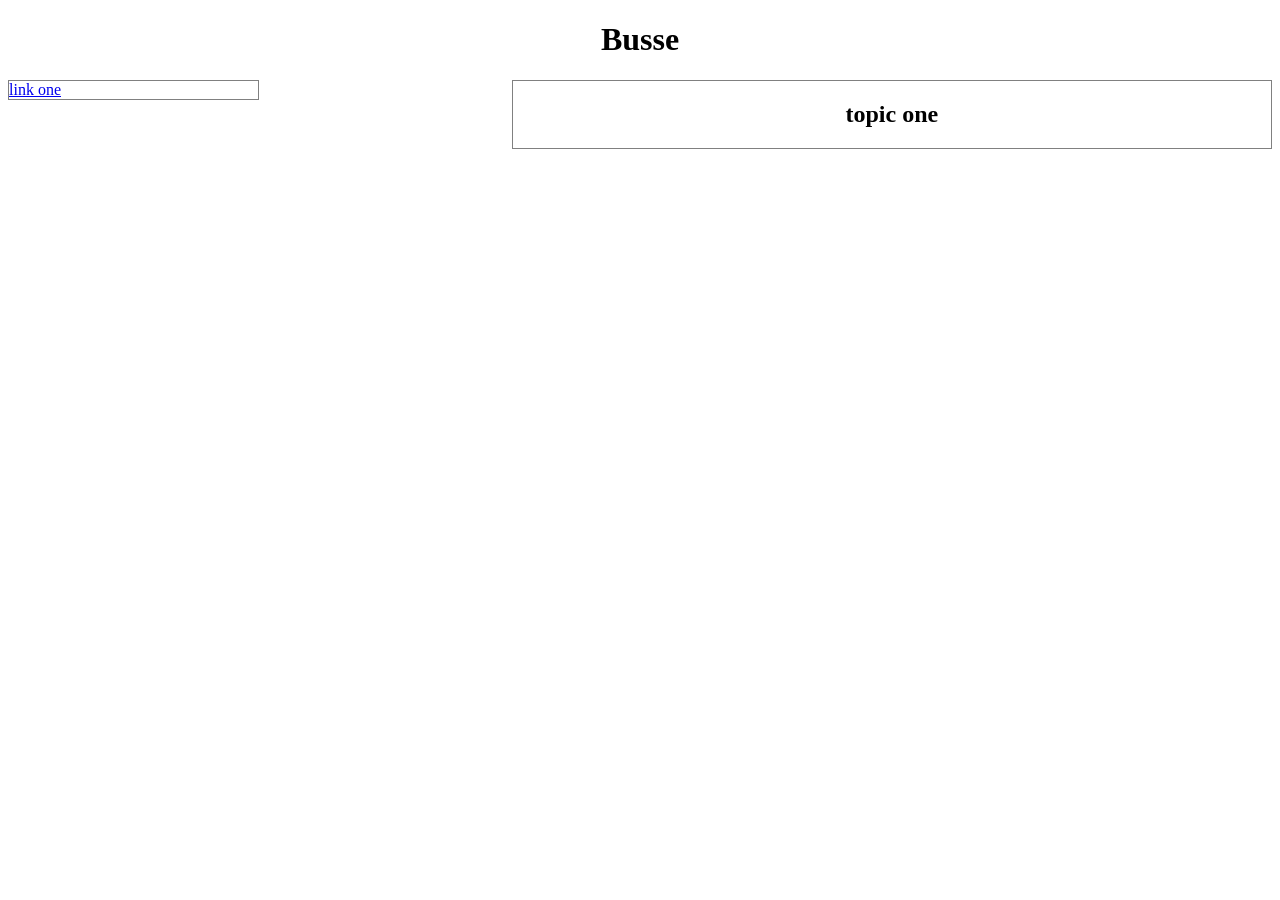
==== index.html @ 0d07c47c "node.js add (not functional yet" ====
<!DOCTYPE html>
<html >
<head>
    <script type="text/javascript" src=".\Packages\jquery-3.7.1.min.js"></script>
    <script type="text/javascript" src=".\Packages\js.cookie.min.js"></script>
    <script type="text/javascript"src=".\Packages\jquery.includeHTML.min.js"></script>
    <script type="text/javascript" src=".\generalcode.js"></script>

    <link rel="stylesheet" href=".\cssstyle.css"></link>
    <meta charset="UTF-8">
    <meta name="viewport" content="width=device-width, initial-scale=1.0">
    <title>Wikisite_for_busses</title>
</head>
<body class="wikistylesite">
    <div class="wikistyleheading">
    <h1>Busse</h1>
    </div>
    <div class="Wikigeneral" id="wikistylelinkbar">
        <a href="#topicone">
            link one
        </a>

    </div>
    <div id="Stylechangeloadpos"></div>

    <div class="Wikigeneral" id="wikistylemain">
        <h2 id="topicone">
            topic one
        </h2>

    </div>
    
</body>
</html>
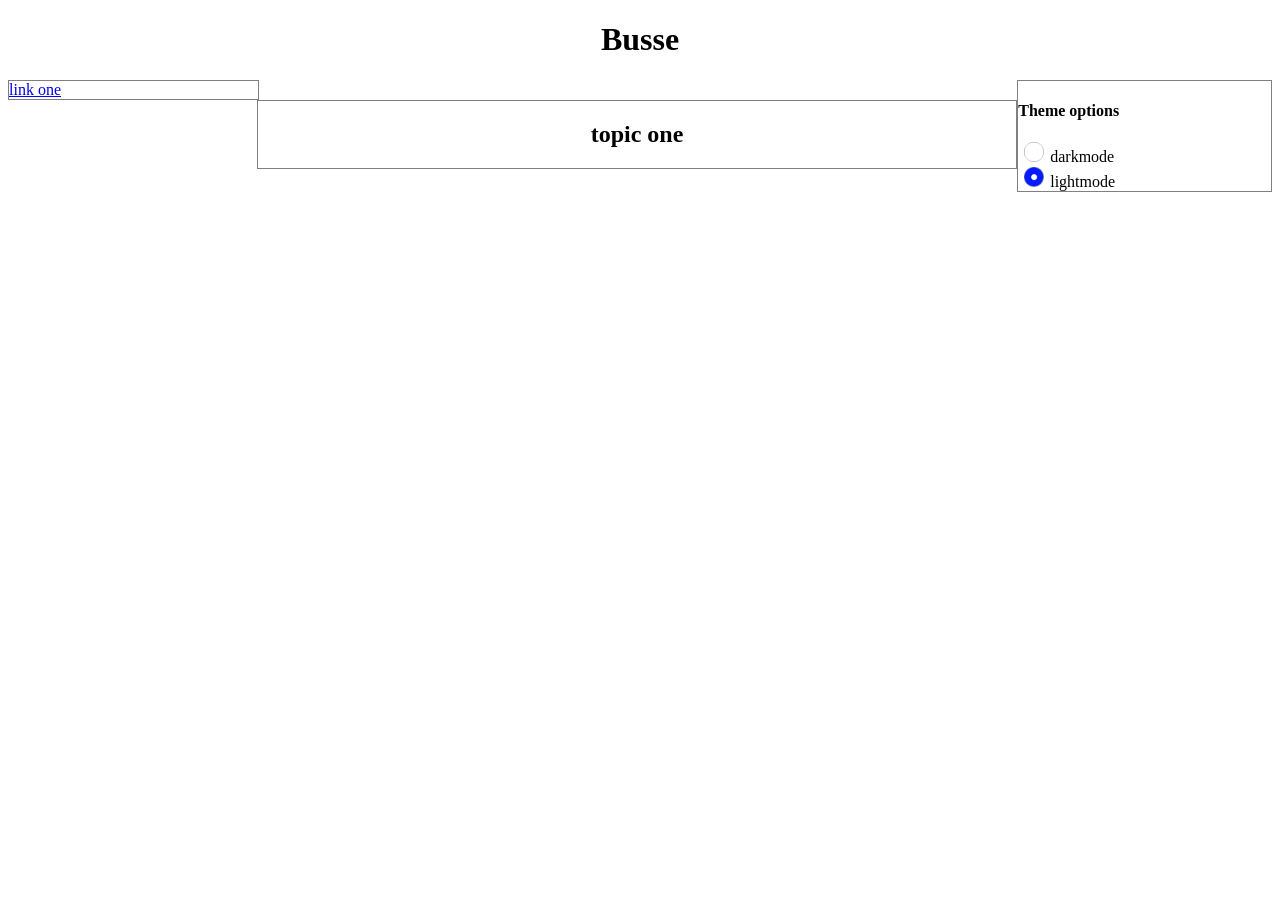
==== commit 32a32435: "nodeupdate" ====
--- a/index.html
+++ b/index.html
@@ -21,7 +21,15 @@
         </a>
 
     </div>
-    <div id="Stylechangeloadpos"></div>
+        <div class=" Wikigeneral" id="wikistyleoptionsbar">
+        <h4>Theme options</h4>
+        <button class="stylechange inline"  data-attrvalue="styledark" data-object=".wikistylesite" data-attr="id" ><img class="selectorimg " id="styledarkbutton" style="height: 20px; width: 20px;" src=" .\recources\selctor_field.png"></button><p class="inline">darkmode</p>
+        <br>
+        <button class="stylechange inline"  data-attrvalue="stylelight" data-object=".wikistylesite" data-attr="id"><img  class="selectorimg" id="stylelightbutton" style="height: 20px; width: 20px;" src=".\recources\selector_field-select.png"></button><p class="inline">lightmode</p>
+        
+        
+   
+    </div>
 
     <div class="Wikigeneral" id="wikistylemain">
         <h2 id="topicone">
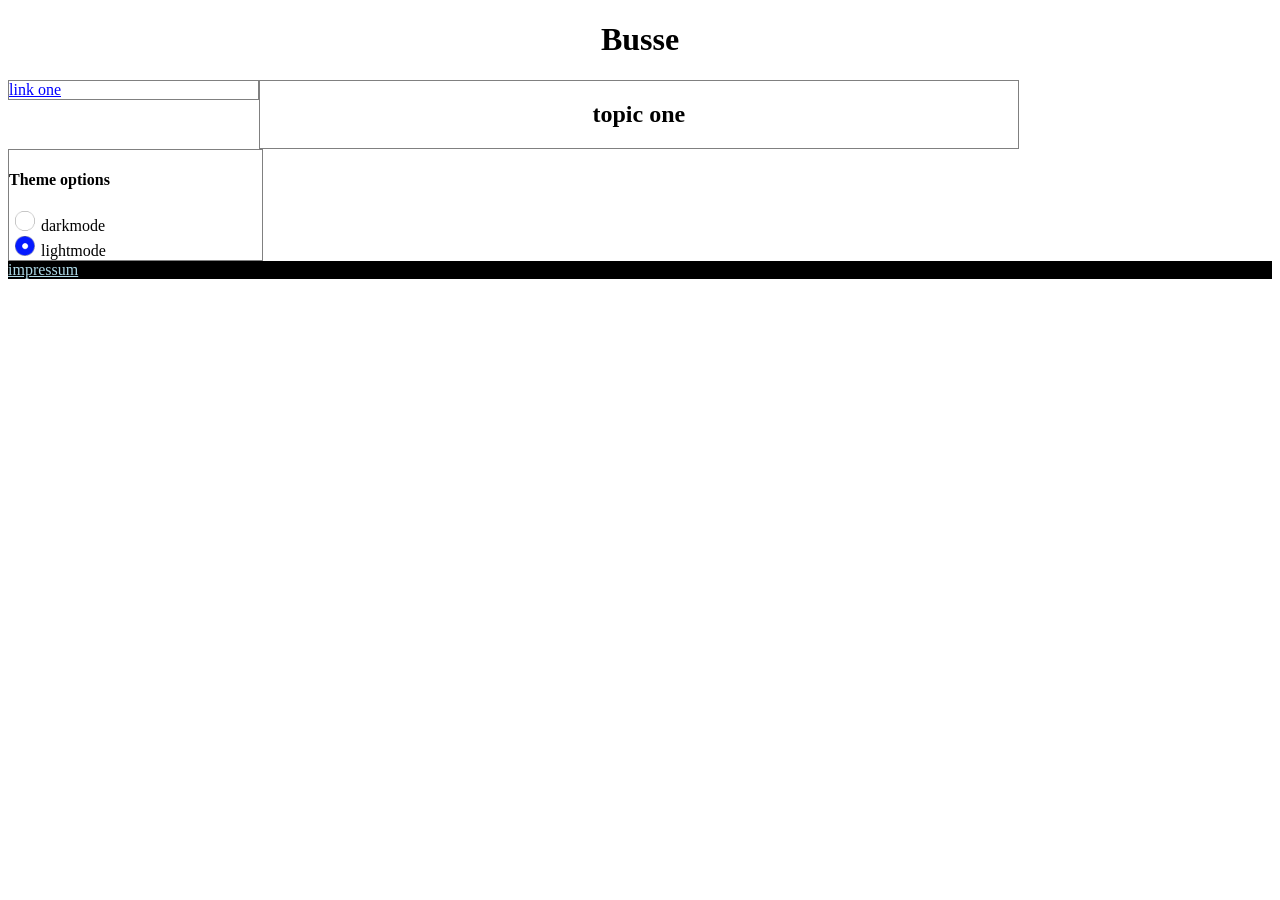
==== commit 863486ac: "impressum.html" ====
--- a/index.html
+++ b/index.html
@@ -3,8 +3,7 @@
 <head>
     <script type="text/javascript" src=".\Packages\jquery-3.7.1.min.js"></script>
     <script type="text/javascript" src=".\Packages\js.cookie.min.js"></script>
-    <script type="text/javascript"src=".\Packages\jquery.includeHTML.min.js"></script>
-    <script type="text/javascript" src=".\generalcode.js"></script>
+    <script type="text/javascript" src=".\generalcode.js"></script> 
 
     <link rel="stylesheet" href=".\cssstyle.css"></link>
     <meta charset="UTF-8">
@@ -19,24 +18,21 @@
         <a href="#topicone">
             link one
         </a>
-
-    </div>
-        <div class=" Wikigeneral" id="wikistyleoptionsbar">
-        <h4>Theme options</h4>
-        <button class="stylechange inline"  data-attrvalue="styledark" data-object=".wikistylesite" data-attr="id" ><img class="selectorimg " id="styledarkbutton" style="height: 20px; width: 20px;" src=" .\recources\selctor_field.png"></button><p class="inline">darkmode</p>
-        <br>
-        <button class="stylechange inline"  data-attrvalue="stylelight" data-object=".wikistylesite" data-attr="id"><img  class="selectorimg" id="stylelightbutton" style="height: 20px; width: 20px;" src=".\recources\selector_field-select.png"></button><p class="inline">lightmode</p>
-        
-        
-   
     </div>
 
     <div class="Wikigeneral" id="wikistylemain">
         <h2 id="topicone">
             topic one
         </h2>
+    </div>
 
+    
+    <div class=" Wikigeneral" id="wikistyleoptionsbar">
+        <h4>Theme options</h4>
+        <button class="stylechange inline"  data-attrvalue="styledark" data-object=".wikistylesite" data-attr="id" data-inverse="stylelight"><img class="selectorimg " id="styledarkbutton" style="height: 20px; width: 20px;" src=" .\recources\selctor_field.png"></button><p class="inline">darkmode</p>
+        <br>
+        <button class="stylechange inline"  data-attrvalue="stylelight" data-object=".wikistylesite" data-attr="id", data-inverse="styledark"><img  class="selectorimg" id="stylelightbutton" style="height: 20px; width: 20px;" src=".\recources\selector_field-select.png"></button><p class="inline">lightmode</p>
     </div>
-    
+<footer > <a href="./impressum.html">impressum</a></footer>    
 </body>
 </html>
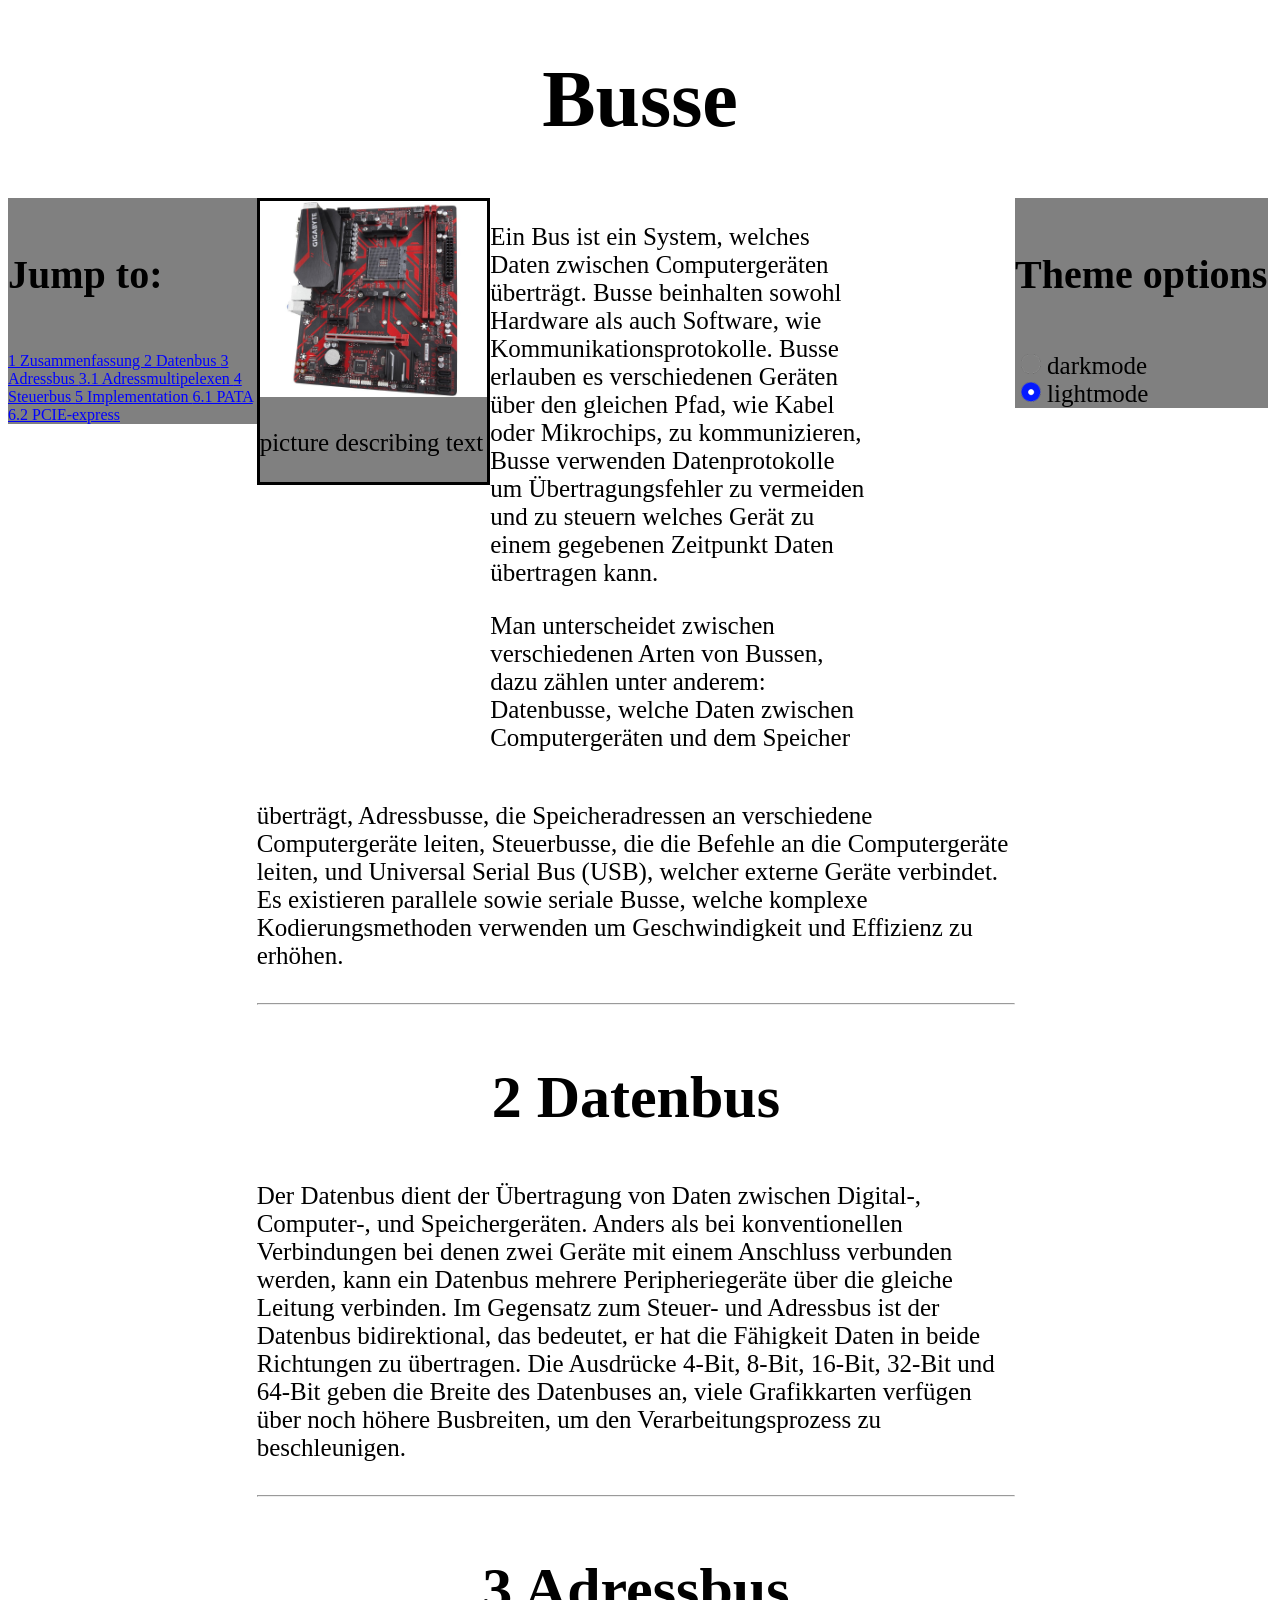
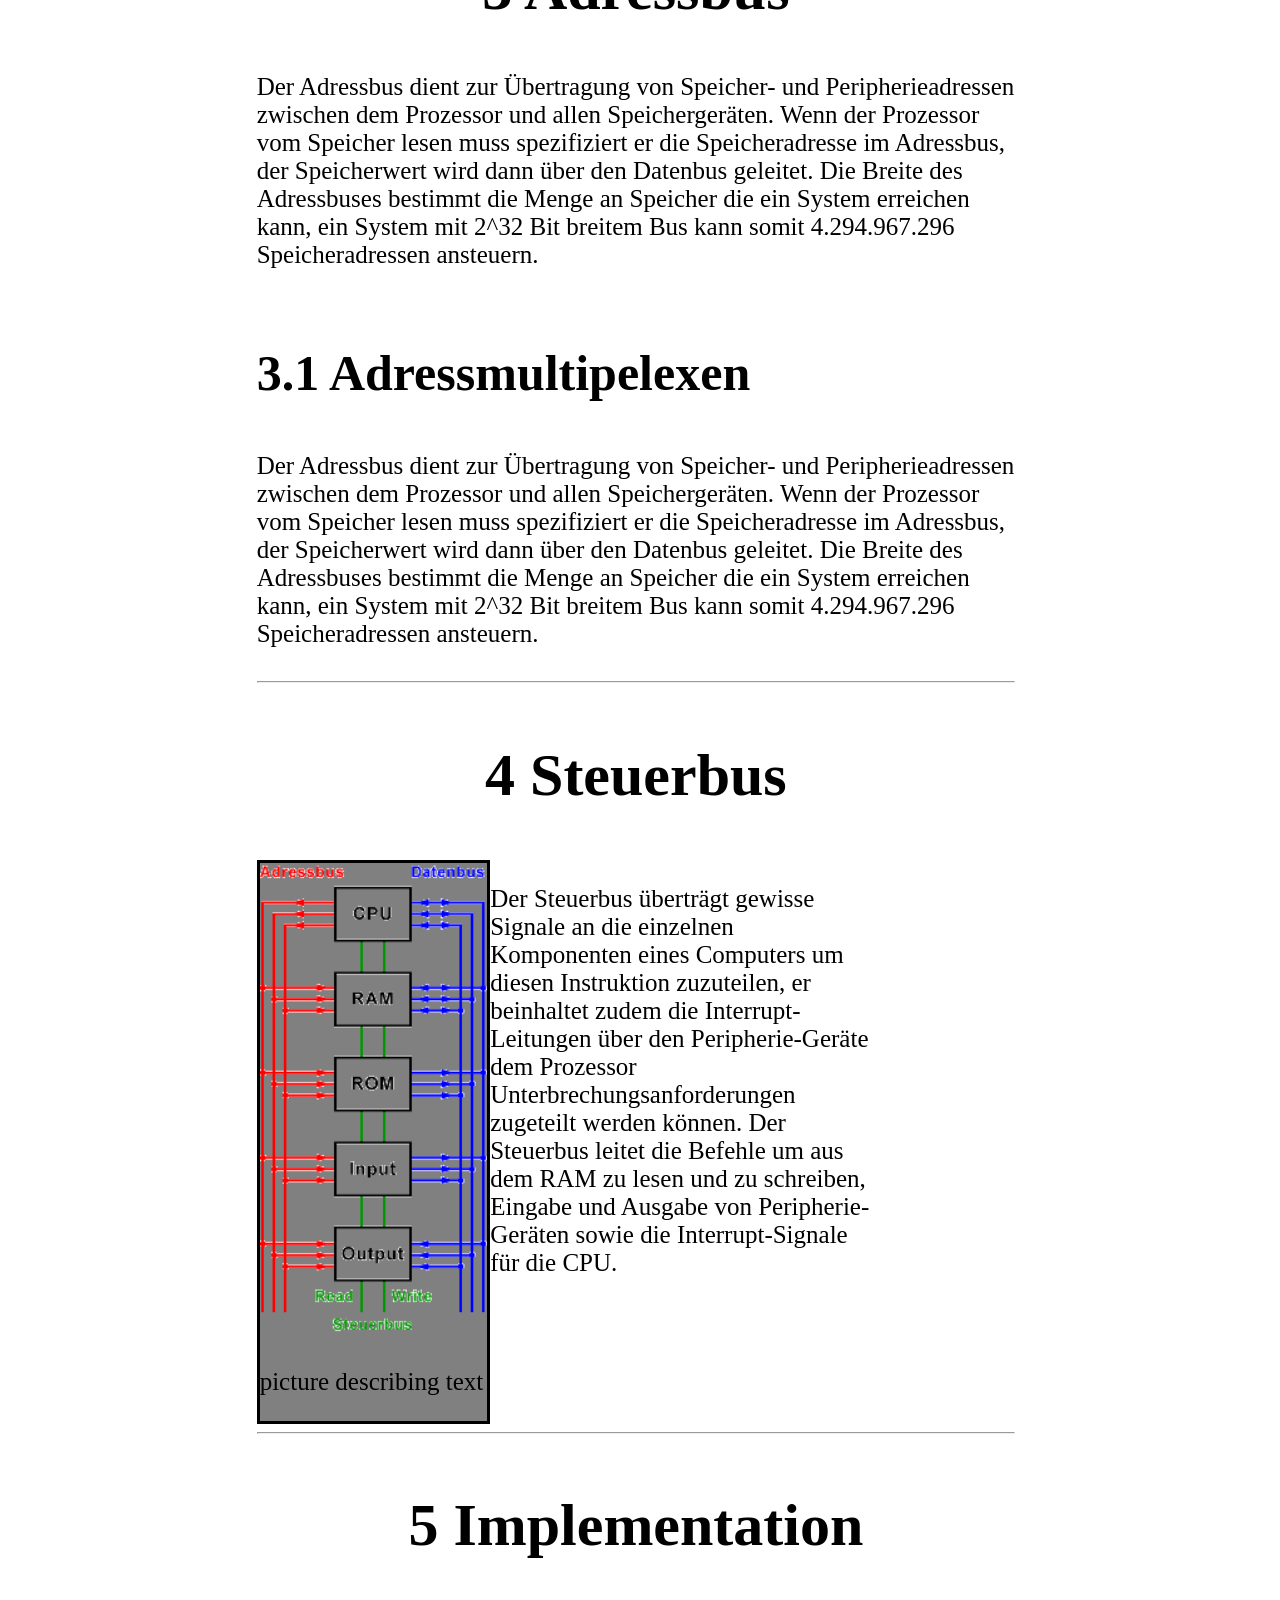
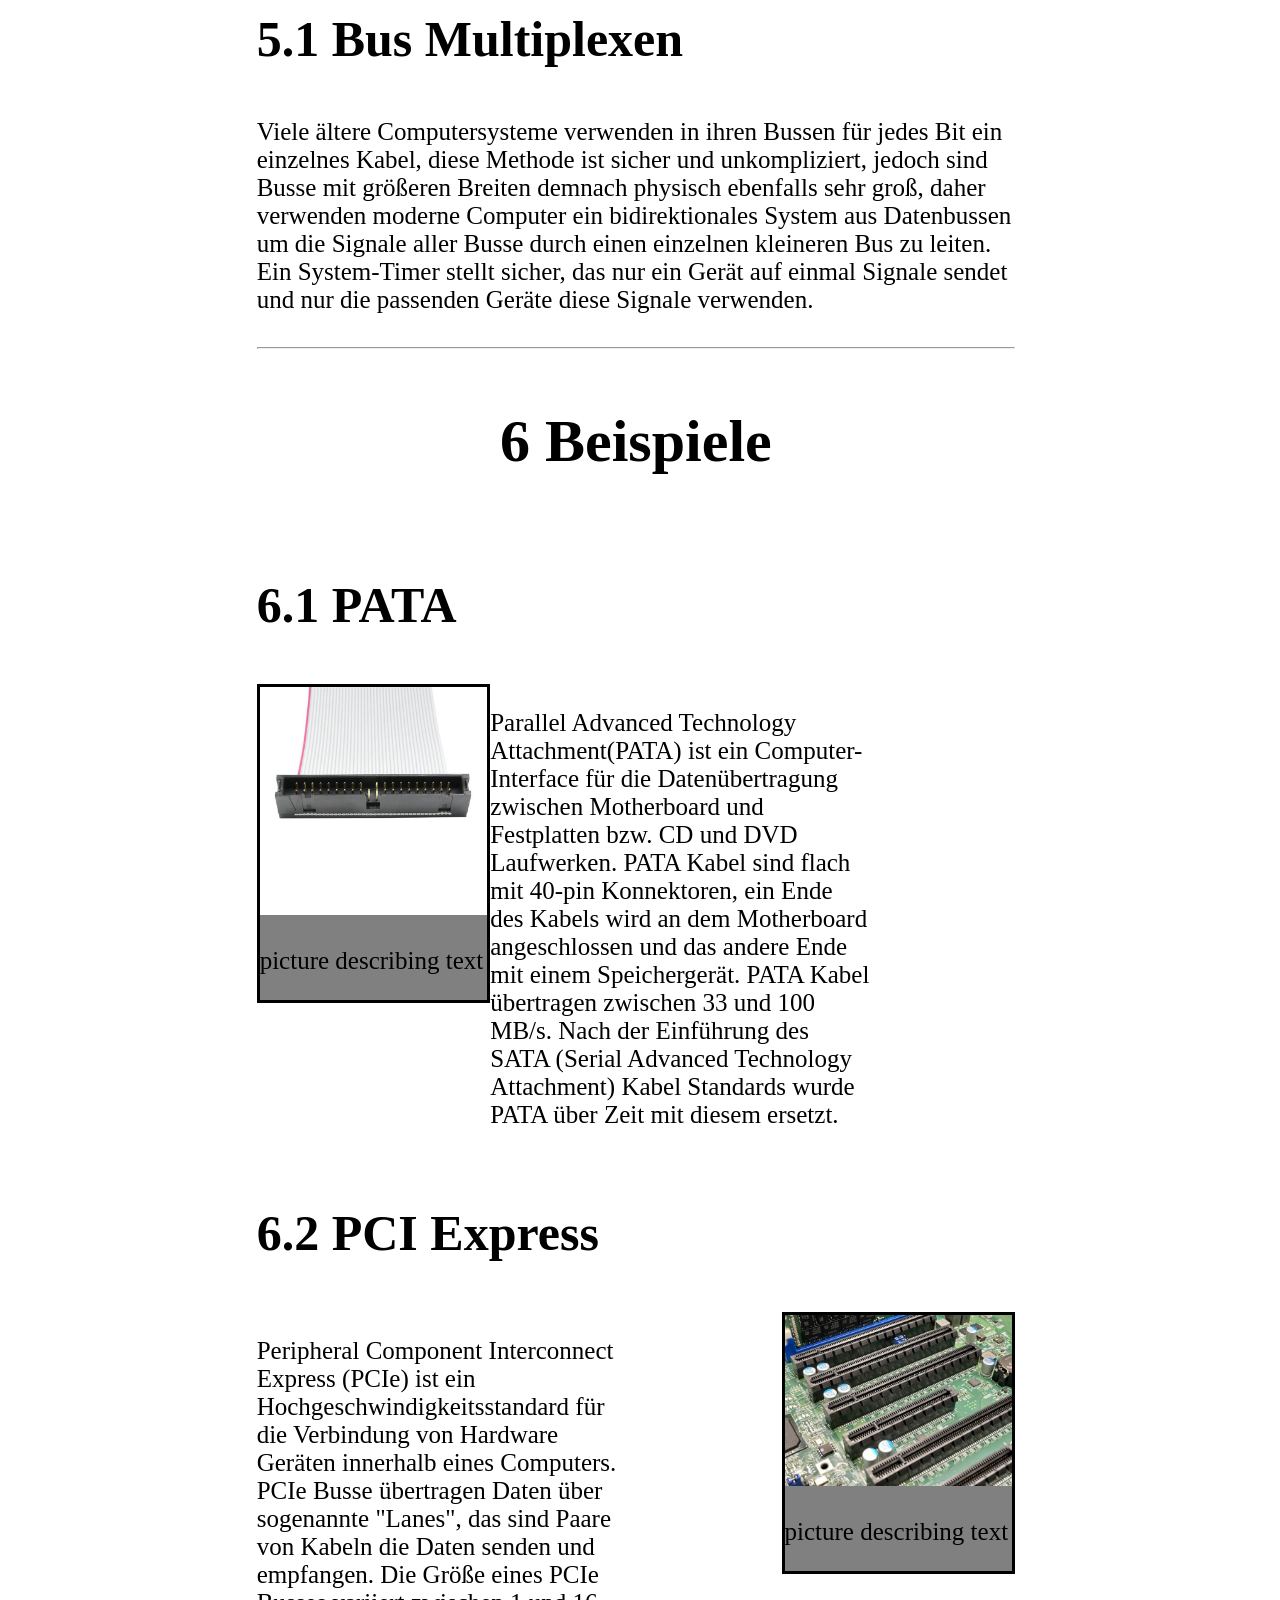
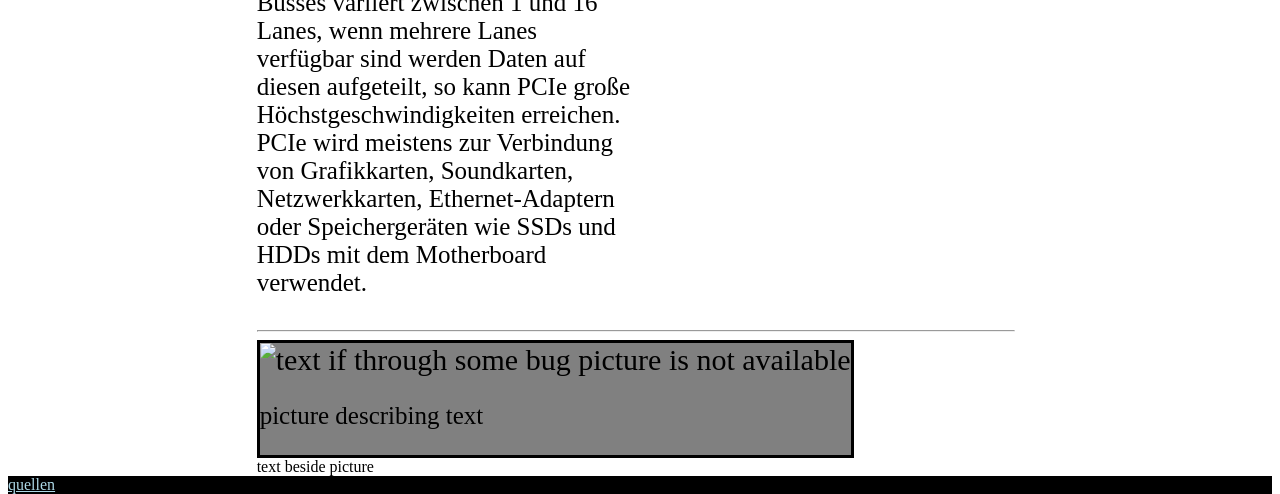
==== commit 1f731055: "Add files via upload" ====
--- a/index.html
+++ b/index.html
@@ -14,17 +14,224 @@
     <div class="wikistyleheading">
     <h1>Busse</h1>
     </div>
+
     <div class="Wikigeneral" id="wikistylelinkbar">
+        <h4>Jump to:</h4>
         <a href="#topicone">
-            link one
-        </a>
-    </div>
+            1 Zusammenfassung
+        </a>
+        <a href="#topictwo">
+            2 Datenbus
+        </a>
+        <a href="#topicthree">
+            3 Adressbus
+        </a>
+        <a href="#topicthreedotone">
+            3.1 Adressmultipelexen
+        </a>
+        <a href="#topicfour">
+            4 Steuerbus
+        </a>
+        <a href="#topicfive">
+            5 Implementation
+        </a>
+        <a href="#topicsixdotone">
+            6.1  PATA
+        </a>
+        <a href="#topicsixdottwo">
+            6.2  PCIE-express
+        </a>
+    </div>
+
 
     <div class="Wikigeneral" id="wikistylemain">
-        <h2 id="topicone">
-            topic one
-        </h2>
-    </div>
+        <div style="width: 100%;"><!--element für fotos-->
+            <div class="pictureinsert" style="float: left; height: 50%; width: 30%;">
+                <img style="height: 60%; width: 100%;" src="./recources/motherboard.jpg" alt="text if through some bug picture is not available">
+                <p> picture describing text</p>
+            </div>
+            <div style="float: left;width:50%;"id="topicone">
+                <p>Ein Bus ist ein System, welches Daten zwischen Computergeräten überträgt. Busse beinhalten sowohl Hardware als auch Software, wie Kommunikationsprotokolle.
+                Busse erlauben es verschiedenen Geräten über den gleichen Pfad, wie Kabel oder Mikrochips, zu kommunizieren, Busse verwenden Datenprotokolle um Übertragungsfehler zu vermeiden und zu steuern welches Gerät zu einem gegebenen 
+                Zeitpunkt Daten übertragen kann.</p>
+                <p>
+                
+                    Man unterscheidet zwischen verschiedenen Arten von Bussen, dazu zählen unter anderem: Datenbusse, welche Daten zwischen Computergeräten und dem Speicher 
+                </p>
+
+            </div>
+        </div>
+        <div style="float:left  ; width: 100%;"  >
+
+            <p>
+                überträgt, 
+                Adressbusse, die Speicheradressen an verschiedene Computergeräte leiten, 
+                Steuerbusse, die die Befehle an die Computergeräte leiten, und Universal Serial Bus (USB), welcher externe Geräte verbindet.
+                
+                Es existieren parallele sowie seriale Busse, welche komplexe Kodierungsmethoden verwenden um Geschwindigkeit und Effizienz zu erhöhen.
+            </p>
+
+ 
+
+        </div>
+        
+
+        <div style="float:left  ; width: 100%">
+            <hr>
+        </div>    
+        <div style="float:left  ; width: 100%;"id="topictwo"  >
+            <h2 style="text-align: center;">
+                   2 Datenbus
+            </h2>
+            <p>
+                Der Datenbus dient der Übertragung von Daten zwischen Digital-, Computer-, und Speichergeräten.
+Anders als bei konventionellen Verbindungen bei denen zwei Geräte mit einem Anschluss verbunden werden, kann ein Datenbus mehrere Peripheriegeräte über die gleiche Leitung verbinden.
+Im Gegensatz zum Steuer- und Adressbus ist der Datenbus bidirektional, das bedeutet, er hat die Fähigkeit Daten in beide Richtungen zu übertragen.
+Die Ausdrücke 4-Bit, 8-Bit, 16-Bit, 32-Bit und 64-Bit geben die Breite des Datenbuses an, viele Grafikkarten verfügen über noch höhere Busbreiten, um den Verarbeitungsprozess zu beschleunigen.
+            </p>
+
+
+        </div>
+        <div style="float:left  ; width: 100%">
+            <hr>
+        </div>    
+        <div style="float:left  ; width: 100%;"id="topicthree"  >
+            <h2 style="text-align: center;">
+                  3  Adressbus
+            </h2>
+            <p>
+                Der Adressbus dient zur Übertragung von Speicher- und Peripherieadressen zwischen dem Prozessor und allen Speichergeräten.
+                Wenn der Prozessor vom Speicher lesen muss spezifiziert er die Speicheradresse im Adressbus, der Speicherwert wird dann über den Datenbus geleitet.
+                Die Breite des Adressbuses bestimmt die Menge an Speicher die ein System erreichen kann, ein System mit 2^32 Bit breitem Bus kann somit 4.294.967.296 Speicheradressen ansteuern.
+            </p>
+
+ 
+
+        </div>
+        <div style="float:left  ; width: 100%";id="topicthreedotone">
+            <h3>
+                3.1 Adressmultipelexen
+            </h3>
+            <p>
+                Der Adressbus dient zur Übertragung von Speicher- und Peripherieadressen zwischen dem Prozessor und allen Speichergeräten.
+                Wenn der Prozessor vom Speicher lesen muss spezifiziert er die Speicheradresse im Adressbus, der Speicherwert wird dann über den Datenbus geleitet.
+                Die Breite des Adressbuses bestimmt die Menge an Speicher die ein System erreichen kann, ein System mit 2^32 Bit breitem Bus kann somit 4.294.967.296 Speicheradressen ansteuern.
+            </p>
+
+        </div>    
+        <div style="float:left  ; width: 100%">
+            <hr>
+        </div>    
+        <div style="float:left  ; width: 100%;"id="topicfour"  >
+            <h2 style="text-align: center;">
+                   4 Steuerbus
+            </h2>
+        </div>
+        <div style="width: 100%;"><!--element für fotos-->
+            <div class="pictureinsert" style="float: left; height: 20%; width: 30%;">
+                <img style="height: 30%; width: 100%;" src="./recources/Bus.gif" alt="text if through some bug picture is not available">
+                <p> picture describing text</p>
+            </div>
+            <div style="float: left;width:50%;"id="topicone">
+                <p>
+                    Der Steuerbus überträgt gewisse Signale an die einzelnen Komponenten eines Computers um diesen Instruktion zuzuteilen, er beinhaltet zudem die Interrupt-Leitungen über den Peripherie-Geräte dem Prozessor 
+        Unterbrechungsanforderungen zugeteilt werden können.
+        Der Steuerbus leitet die Befehle um aus dem RAM zu lesen und zu schreiben, Eingabe und Ausgabe von Peripherie-Geräten sowie die Interrupt-Signale für die CPU.
+        </p>
+        
+
+            </div>
+        </div>
+           
+
+      
+        <div style="float:left  ; width: 100%">
+            <hr>
+        </div> 
+        <div style="float:left  ; width: 100%;"id="topicfive"  >
+            <h2 style="text-align: center;">
+                   5 Implementation
+            </h2>
+            <h3>
+                5.1 Bus Multiplexen
+         </h3>
+       
+            <p>
+                Viele ältere Computersysteme verwenden in ihren Bussen für jedes Bit ein einzelnes Kabel, diese Methode ist sicher und unkompliziert, jedoch sind Busse mit größeren Breiten demnach physisch ebenfalls sehr groß,
+                daher verwenden moderne Computer ein bidirektionales System aus Datenbussen um die Signale aller Busse durch einen einzelnen kleineren Bus zu leiten.
+                Ein System-Timer stellt sicher, das nur ein Gerät auf einmal Signale sendet und nur die passenden Geräte diese Signale verwenden.
+            </p>
+
+        </div>
+        <div style="float:left  ; width: 100%">
+            <hr>
+        </div> 
+        <div style="float:left  ; width: 100%;"id="topicsix"  >
+            <h2 style="text-align: center;">
+                   6 Beispiele
+            </h2>
+           
+
+        </div>
+        <div style="float:left  ; width: 100%";id="topicsixdotone">
+            <h3>
+                6.1 PATA
+            </h3>
+        </div>
+        <div style="width: 100%;"><!--element für fotos-->
+            <div class="pictureinsert" style="float: left; height: 20%; width: 30%;">
+                <img style="height: 30%; width: 100%;" src="./recources/pata.jpg" alt="text if through some bug picture is not available">
+                <p> picture describing text</p>
+            </div>
+            <div style="float: left;width:50%;"id="topicone">
+                <p> Parallel Advanced Technology Attachment(PATA) ist ein Computer-Interface für die Datenübertragung zwischen Motherboard und Festplatten bzw. CD und DVD Laufwerken.
+                    PATA Kabel sind flach mit 40-pin Konnektoren, ein Ende des Kabels wird an dem Motherboard angeschlossen und das andere Ende mit einem Speichergerät.
+                    PATA Kabel übertragen zwischen 33 und 100 MB/s.
+                    Nach der Einführung des SATA (Serial Advanced Technology Attachment) Kabel Standards wurde PATA über Zeit mit diesem ersetzt.            
+                </p>
+
+            </div>
+        </div>
+
+        <div style="float:left  ; width: 100%";id="topicsixdottwo">
+            <h3>
+                6.2 PCI Express
+            </h3>
+        </div>
+        <div style="width: 100%;"><!--element für fotos-->
+            <div class="pictureinsert" style="float: right ; height: 20%; width: 30%;">
+                <img style="height: 30%; width: 100%;" src="./recources/PCIE.jpeg" alt="text if through some bug picture is not available">
+                <p> picture describing text</p>
+            </div>
+            <div style="float: left;width:50%;"id="topicone">
+                <p>
+                    Peripheral Component Interconnect Express (PCIe) ist ein Hochgeschwindigkeitsstandard für die Verbindung von Hardware Geräten innerhalb eines Computers.
+    PCIe Busse übertragen Daten über sogenannte "Lanes", das sind Paare von Kabeln die Daten senden und empfangen.
+    Die Größe eines PCIe Busses variiert zwischen 1 und 16 Lanes, wenn mehrere Lanes verfügbar sind werden Daten auf diesen aufgeteilt, so kann PCIe große Höchstgeschwindigkeiten erreichen.
+    PCIe wird meistens zur Verbindung von Grafikkarten, Soundkarten, Netzwerkkarten, Ethernet-Adaptern oder Speichergeräten wie SSDs und HDDs mit dem Motherboard verwendet. 
+                </p>
+
+            </div>
+        </div>
+       
+
+        <div style="float:left  ; width: 100%">
+            <hr> 
+        </div>    
+        <div style="width: 100%;"><!--element für fotos-->
+            <div class="pictureinsert" style="float: left; ">
+                <img src="src files" alt="text if through some bug picture is not available">
+                <p> picture describing text</p>
+            </div>
+            <div style="float: left;width:70%;">
+                text beside picture
+
+            </div>
+        </div>      
+
+                    
+    </div>
+
 
     
     <div class=" Wikigeneral" id="wikistyleoptionsbar">
@@ -33,6 +240,6 @@
         <br>
         <button class="stylechange inline"  data-attrvalue="stylelight" data-object=".wikistylesite" data-attr="id", data-inverse="styledark"><img  class="selectorimg" id="stylelightbutton" style="height: 20px; width: 20px;" src=".\recources\selector_field-select.png"></button><p class="inline">lightmode</p>
     </div>
-<footer > <a href="./impressum.html">impressum</a></footer>    
+<footer  class="visfooter"> <a href="./quellen.html">quellen</a></footer>    
 </body>
 </html>
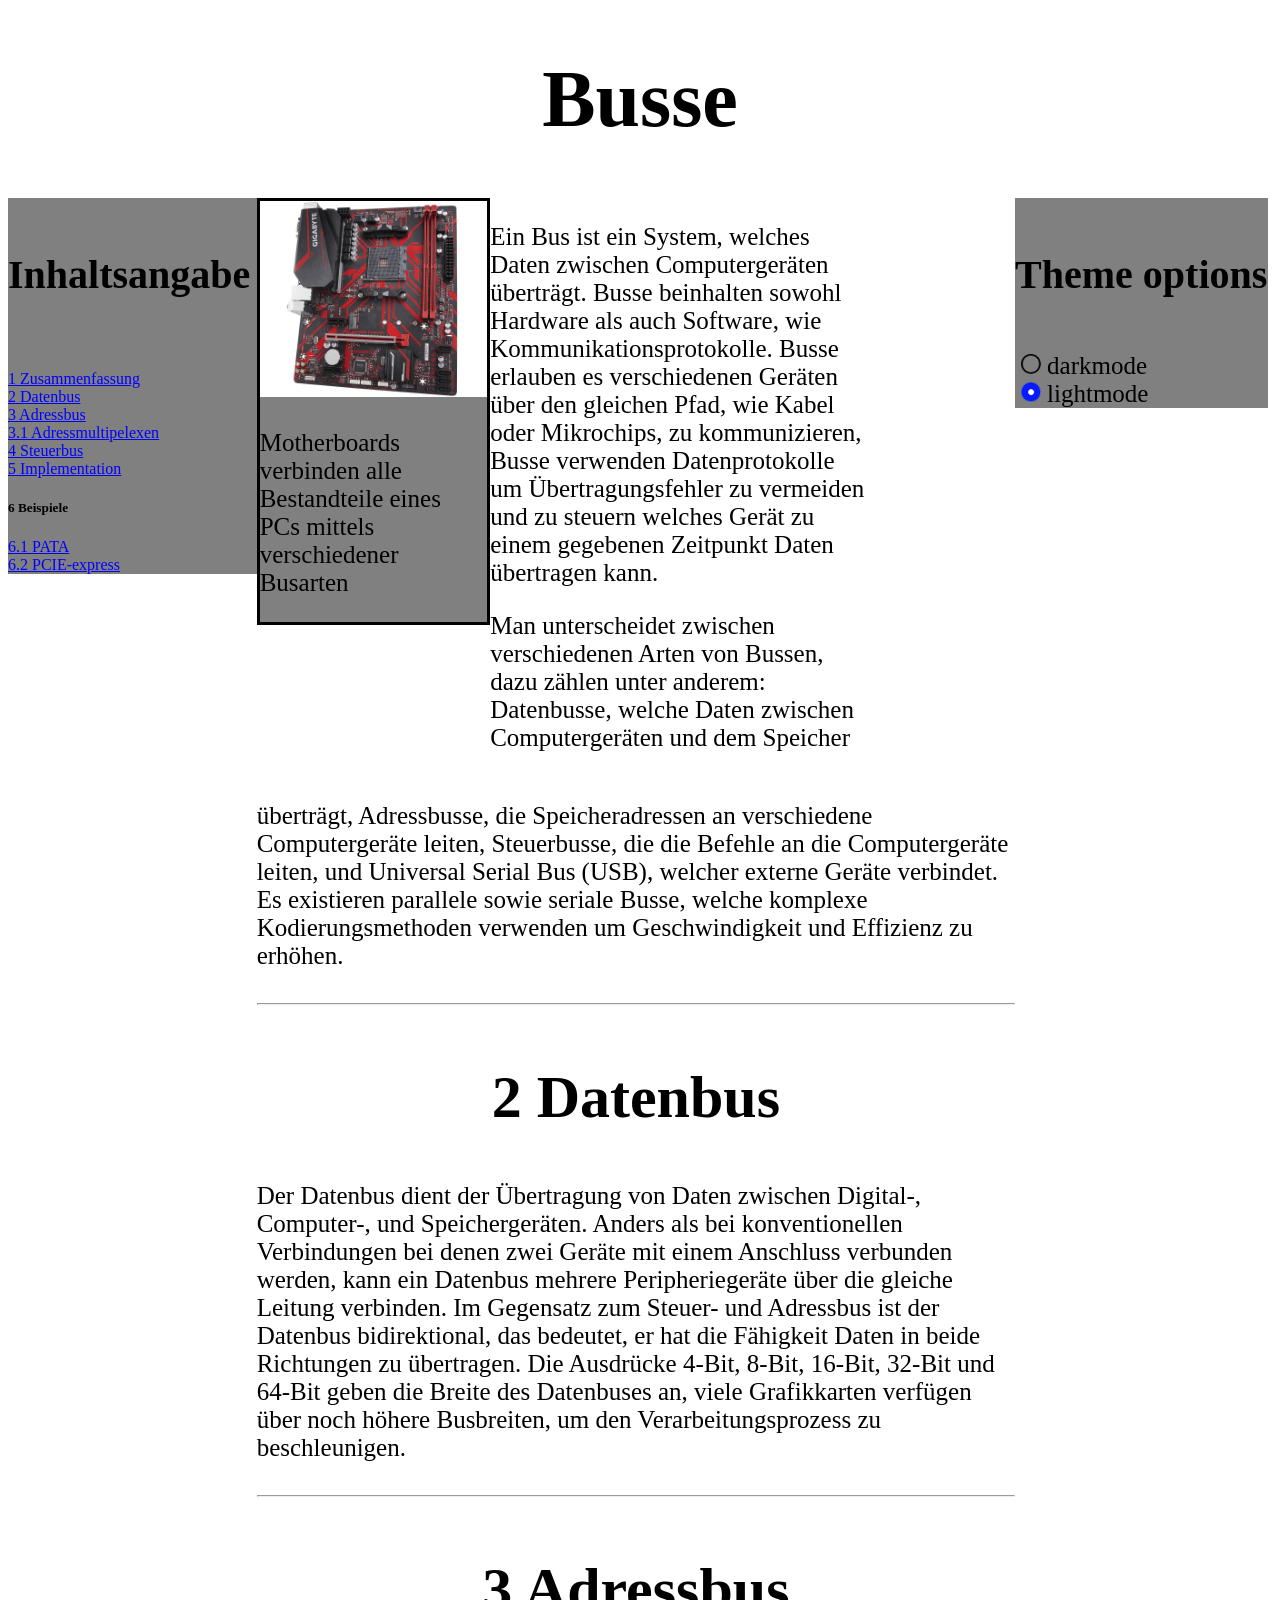
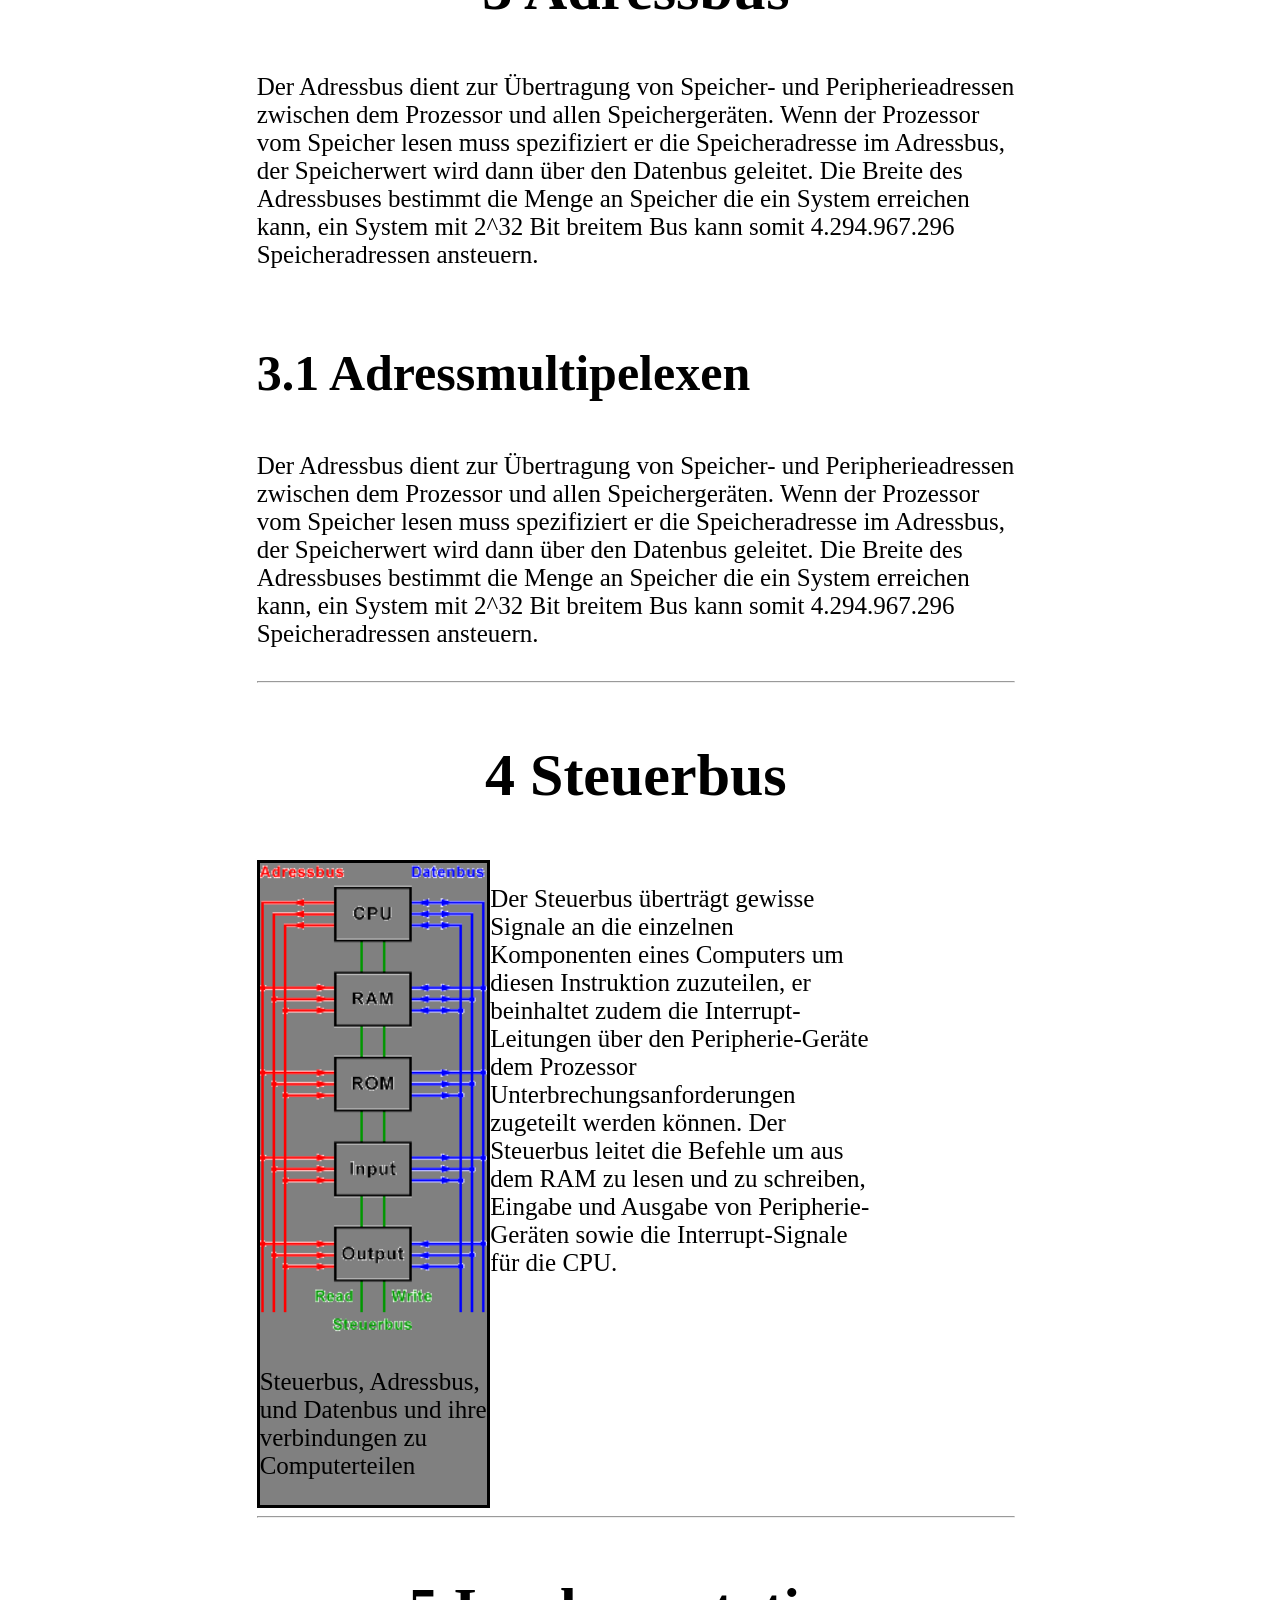
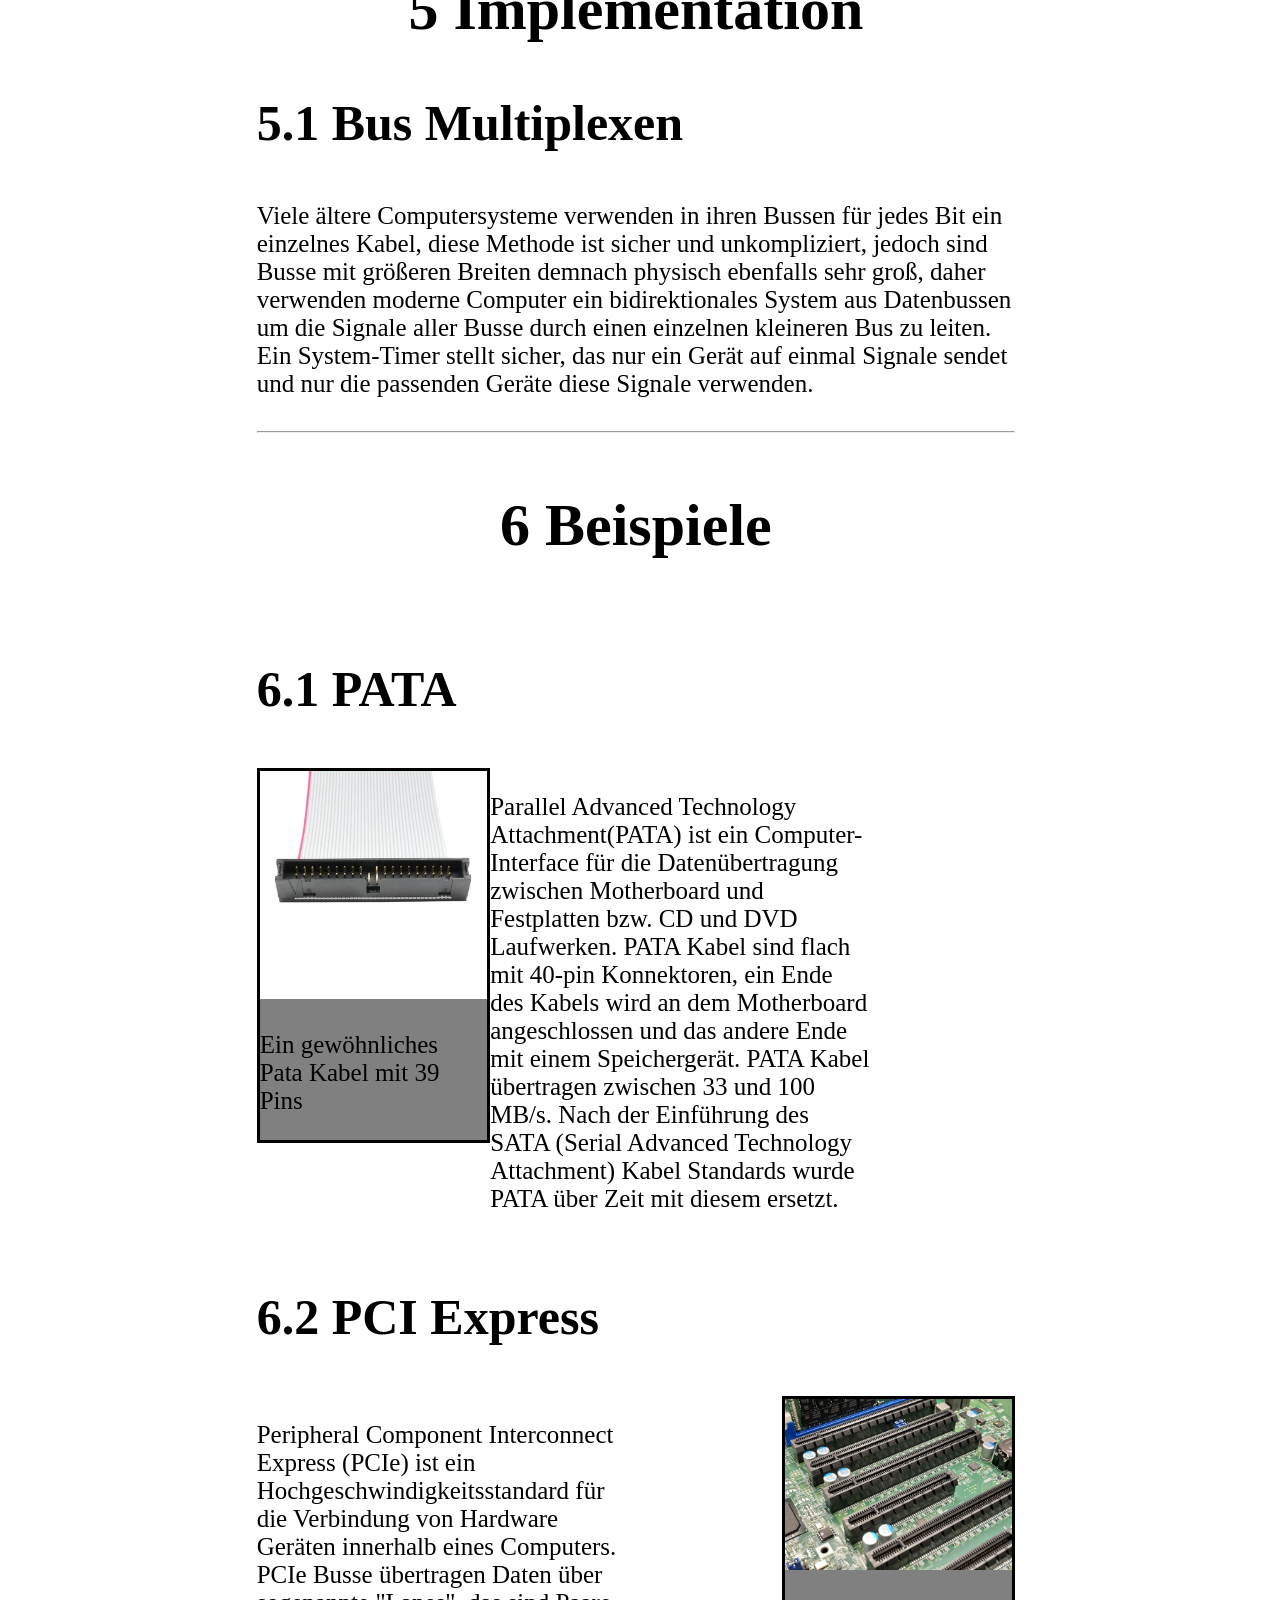
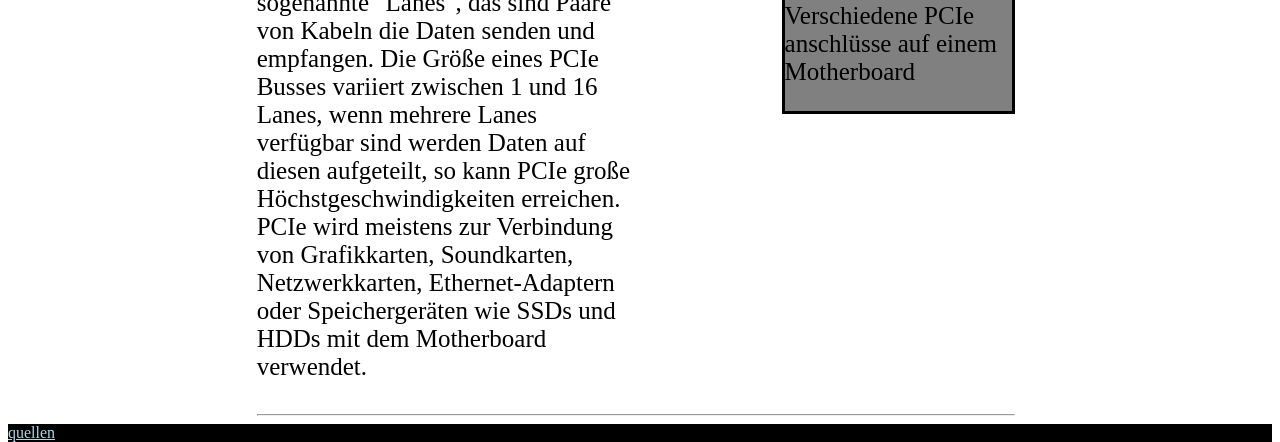
==== commit 6e08e557: "a few changes" ====
--- a/index.html
+++ b/index.html
@@ -16,28 +16,36 @@
     </div>
 
     <div class="Wikigeneral" id="wikistylelinkbar">
-        <h4>Jump to:</h4>
+        <h4>Inhaltsangabe</h4>
+        <br>
         <a href="#topicone">
             1 Zusammenfassung
         </a>
+        <br>
         <a href="#topictwo">
             2 Datenbus
         </a>
+        <br>
         <a href="#topicthree">
             3 Adressbus
         </a>
+        <br>
         <a href="#topicthreedotone">
             3.1 Adressmultipelexen
         </a>
+        <br>
         <a href="#topicfour">
             4 Steuerbus
         </a>
+        <br>
         <a href="#topicfive">
             5 Implementation
         </a>
+        <h5>6 Beispiele</h5>
         <a href="#topicsixdotone">
             6.1  PATA
         </a>
+        <br>
         <a href="#topicsixdottwo">
             6.2  PCIE-express
         </a>
@@ -48,7 +56,7 @@
         <div style="width: 100%;"><!--element für fotos-->
             <div class="pictureinsert" style="float: left; height: 50%; width: 30%;">
                 <img style="height: 60%; width: 100%;" src="./recources/motherboard.jpg" alt="text if through some bug picture is not available">
-                <p> picture describing text</p>
+                <p>Motherboards verbinden alle Bestandteile eines PCs mittels verschiedener Busarten</p>
             </div>
             <div style="float: left;width:50%;"id="topicone">
                 <p>Ein Bus ist ein System, welches Daten zwischen Computergeräten überträgt. Busse beinhalten sowohl Hardware als auch Software, wie Kommunikationsprotokolle.
@@ -130,7 +138,7 @@
         <div style="width: 100%;"><!--element für fotos-->
             <div class="pictureinsert" style="float: left; height: 20%; width: 30%;">
                 <img style="height: 30%; width: 100%;" src="./recources/Bus.gif" alt="text if through some bug picture is not available">
-                <p> picture describing text</p>
+                <p>Steuerbus, Adressbus, und Datenbus und ihre verbindungen zu Computerteilen</p>
             </div>
             <div style="float: left;width:50%;"id="topicone">
                 <p>
@@ -181,7 +189,7 @@
         <div style="width: 100%;"><!--element für fotos-->
             <div class="pictureinsert" style="float: left; height: 20%; width: 30%;">
                 <img style="height: 30%; width: 100%;" src="./recources/pata.jpg" alt="text if through some bug picture is not available">
-                <p> picture describing text</p>
+                <p>Ein gewöhnliches Pata Kabel mit 39 Pins</p>
             </div>
             <div style="float: left;width:50%;"id="topicone">
                 <p> Parallel Advanced Technology Attachment(PATA) ist ein Computer-Interface für die Datenübertragung zwischen Motherboard und Festplatten bzw. CD und DVD Laufwerken.
@@ -201,7 +209,7 @@
         <div style="width: 100%;"><!--element für fotos-->
             <div class="pictureinsert" style="float: right ; height: 20%; width: 30%;">
                 <img style="height: 30%; width: 100%;" src="./recources/PCIE.jpeg" alt="text if through some bug picture is not available">
-                <p> picture describing text</p>
+                <p>Verschiedene PCIe anschlüsse auf einem Motherboard</p>
             </div>
             <div style="float: left;width:50%;"id="topicone">
                 <p>
@@ -218,18 +226,7 @@
         <div style="float:left  ; width: 100%">
             <hr> 
         </div>    
-        <div style="width: 100%;"><!--element für fotos-->
-            <div class="pictureinsert" style="float: left; ">
-                <img src="src files" alt="text if through some bug picture is not available">
-                <p> picture describing text</p>
-            </div>
-            <div style="float: left;width:70%;">
-                text beside picture
-
-            </div>
-        </div>      
-
-                    
+                        
     </div>
 
 
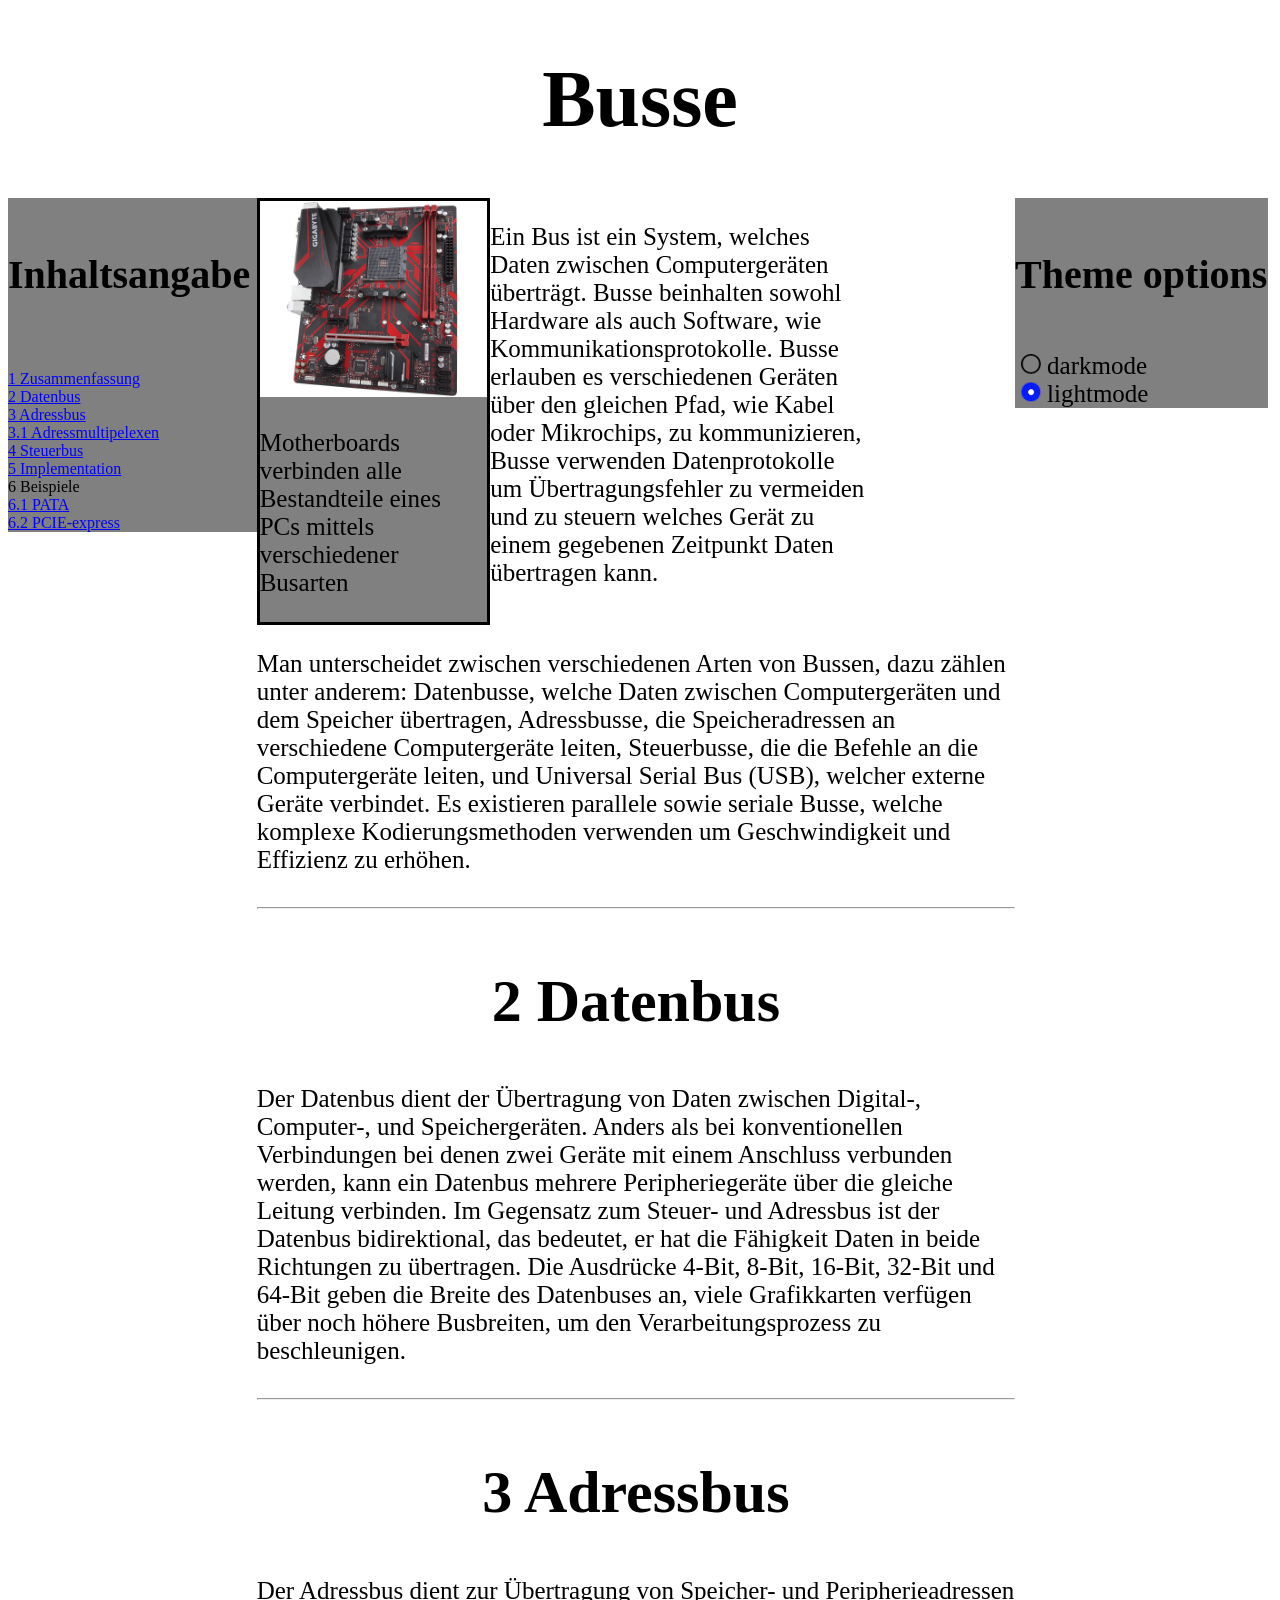
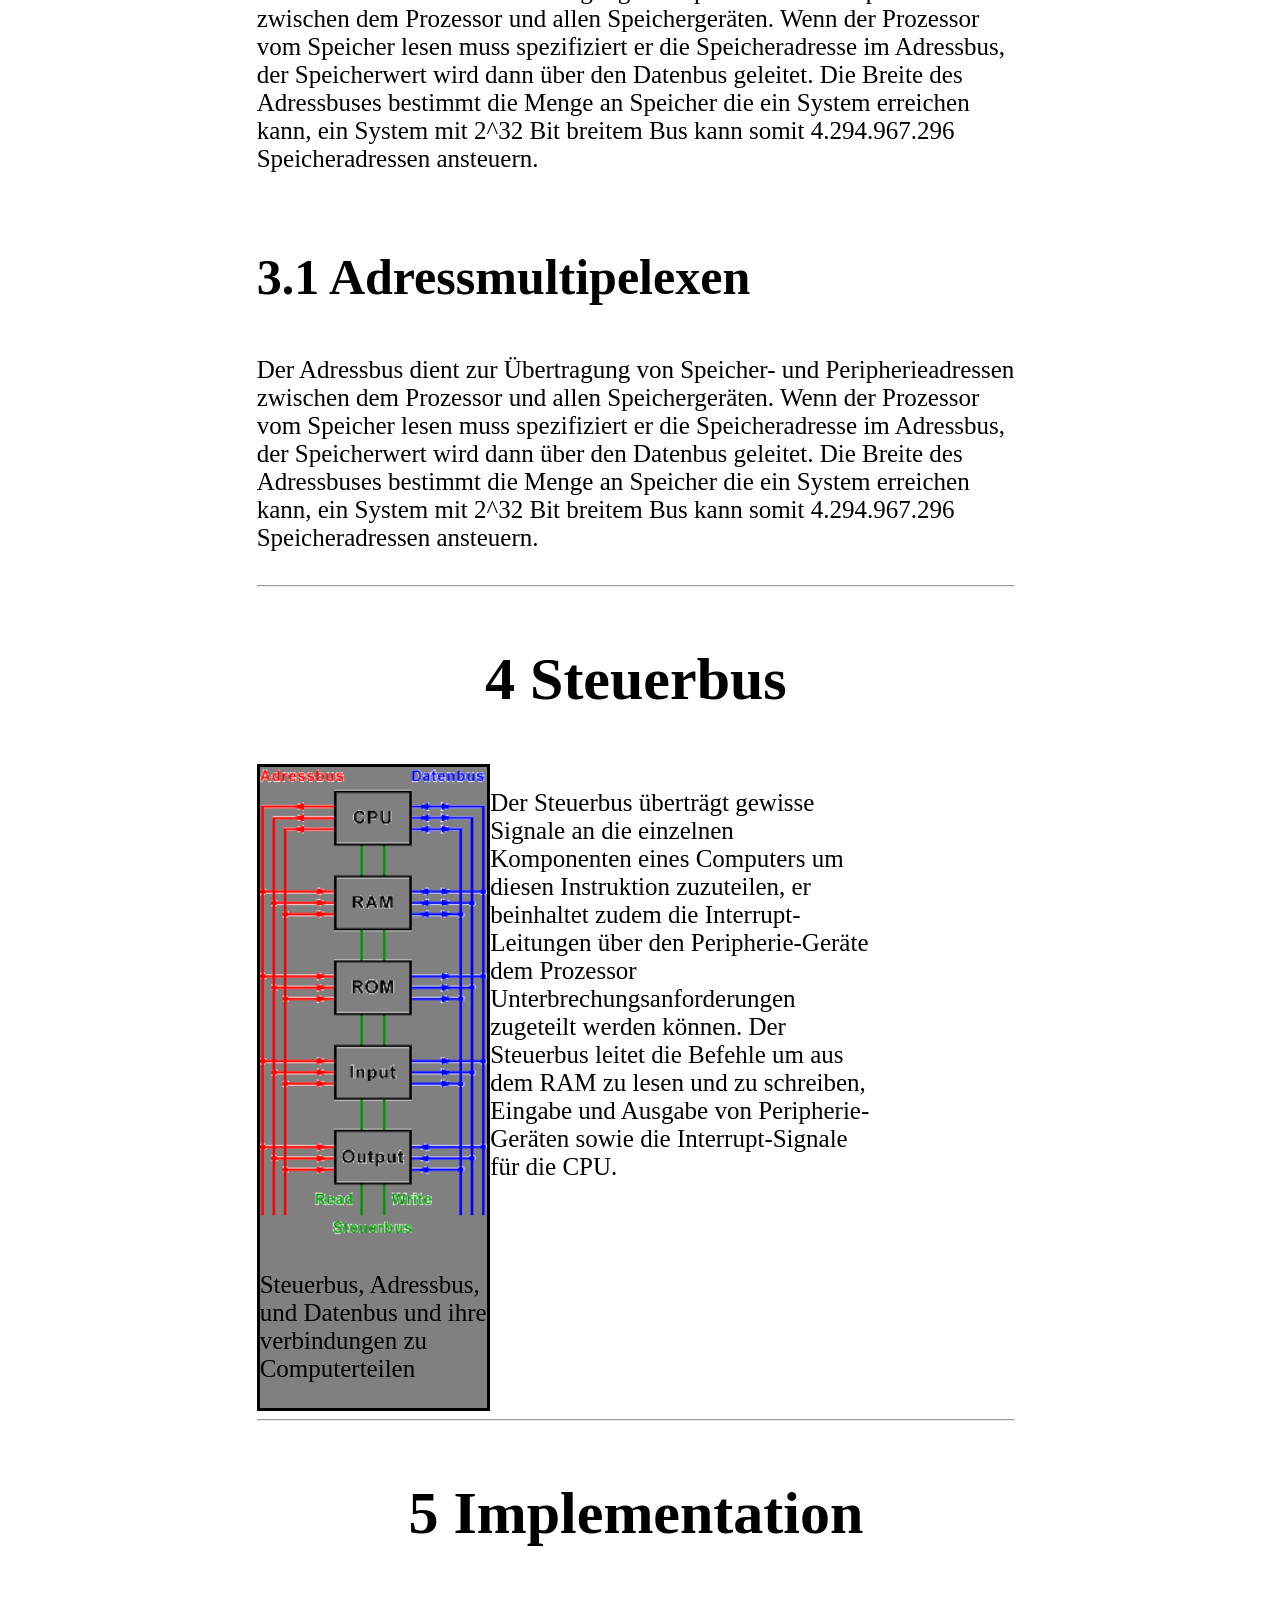
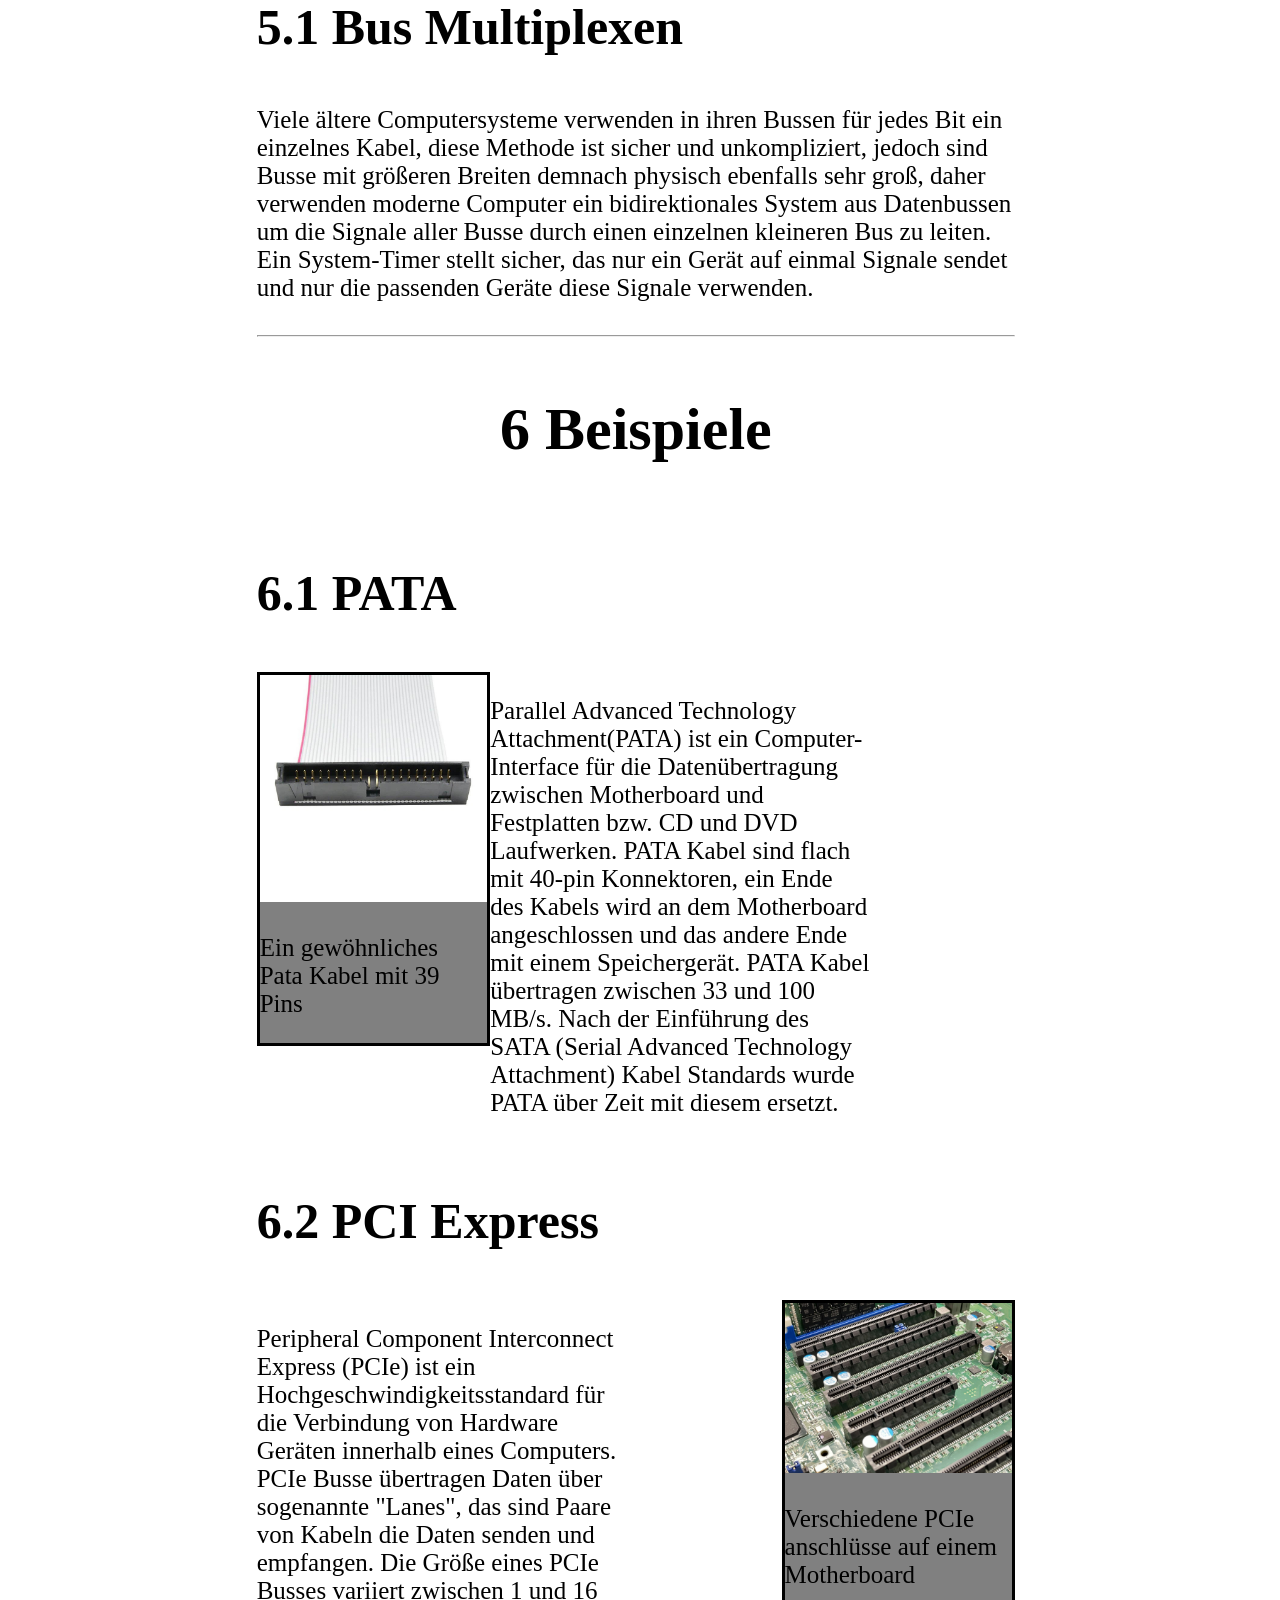
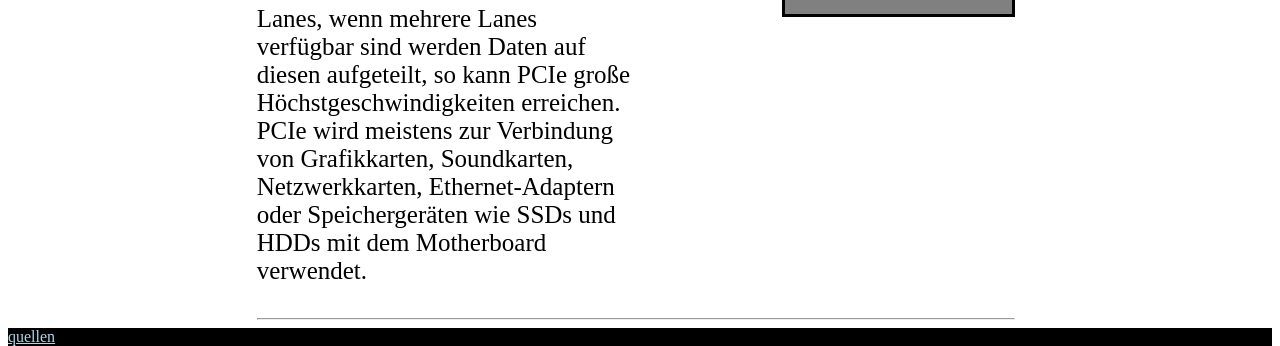
==== commit 83033f5f: "a few changes" ====
--- a/index.html
+++ b/index.html
@@ -41,7 +41,7 @@
         <a href="#topicfive">
             5 Implementation
         </a>
-        <h5>6 Beispiele</h5>
+        <p style="font-size: medium;margin: 0%;">6 Beispiele</p>
         <a href="#topicsixdotone">
             6.1  PATA
         </a>
@@ -62,17 +62,13 @@
                 <p>Ein Bus ist ein System, welches Daten zwischen Computergeräten überträgt. Busse beinhalten sowohl Hardware als auch Software, wie Kommunikationsprotokolle.
                 Busse erlauben es verschiedenen Geräten über den gleichen Pfad, wie Kabel oder Mikrochips, zu kommunizieren, Busse verwenden Datenprotokolle um Übertragungsfehler zu vermeiden und zu steuern welches Gerät zu einem gegebenen 
                 Zeitpunkt Daten übertragen kann.</p>
-                <p>
-                
-                    Man unterscheidet zwischen verschiedenen Arten von Bussen, dazu zählen unter anderem: Datenbusse, welche Daten zwischen Computergeräten und dem Speicher 
-                </p>
 
             </div>
         </div>
         <div style="float:left  ; width: 100%;"  >
 
             <p>
-                überträgt, 
+                Man unterscheidet zwischen verschiedenen Arten von Bussen, dazu zählen unter anderem: Datenbusse, welche Daten zwischen Computergeräten und dem Speicher übertragen, 
                 Adressbusse, die Speicheradressen an verschiedene Computergeräte leiten, 
                 Steuerbusse, die die Befehle an die Computergeräte leiten, und Universal Serial Bus (USB), welcher externe Geräte verbindet.
                 
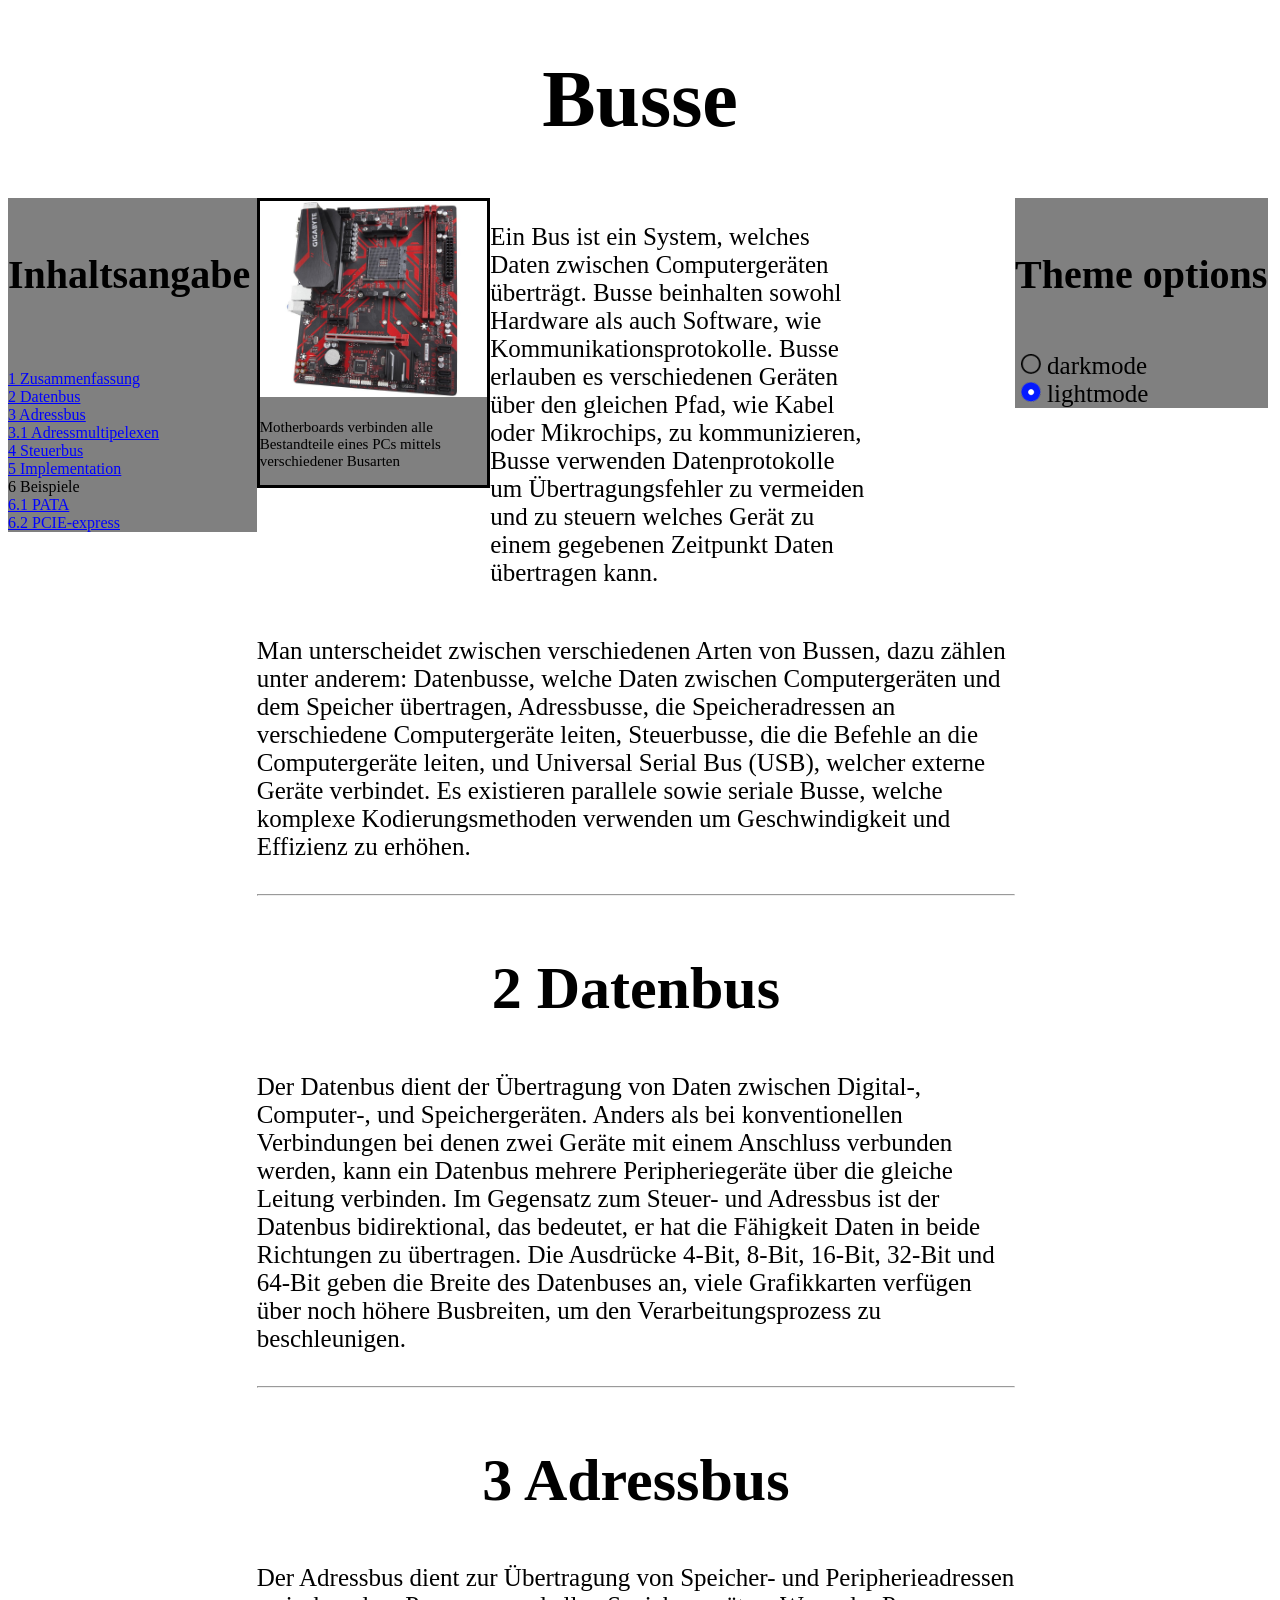
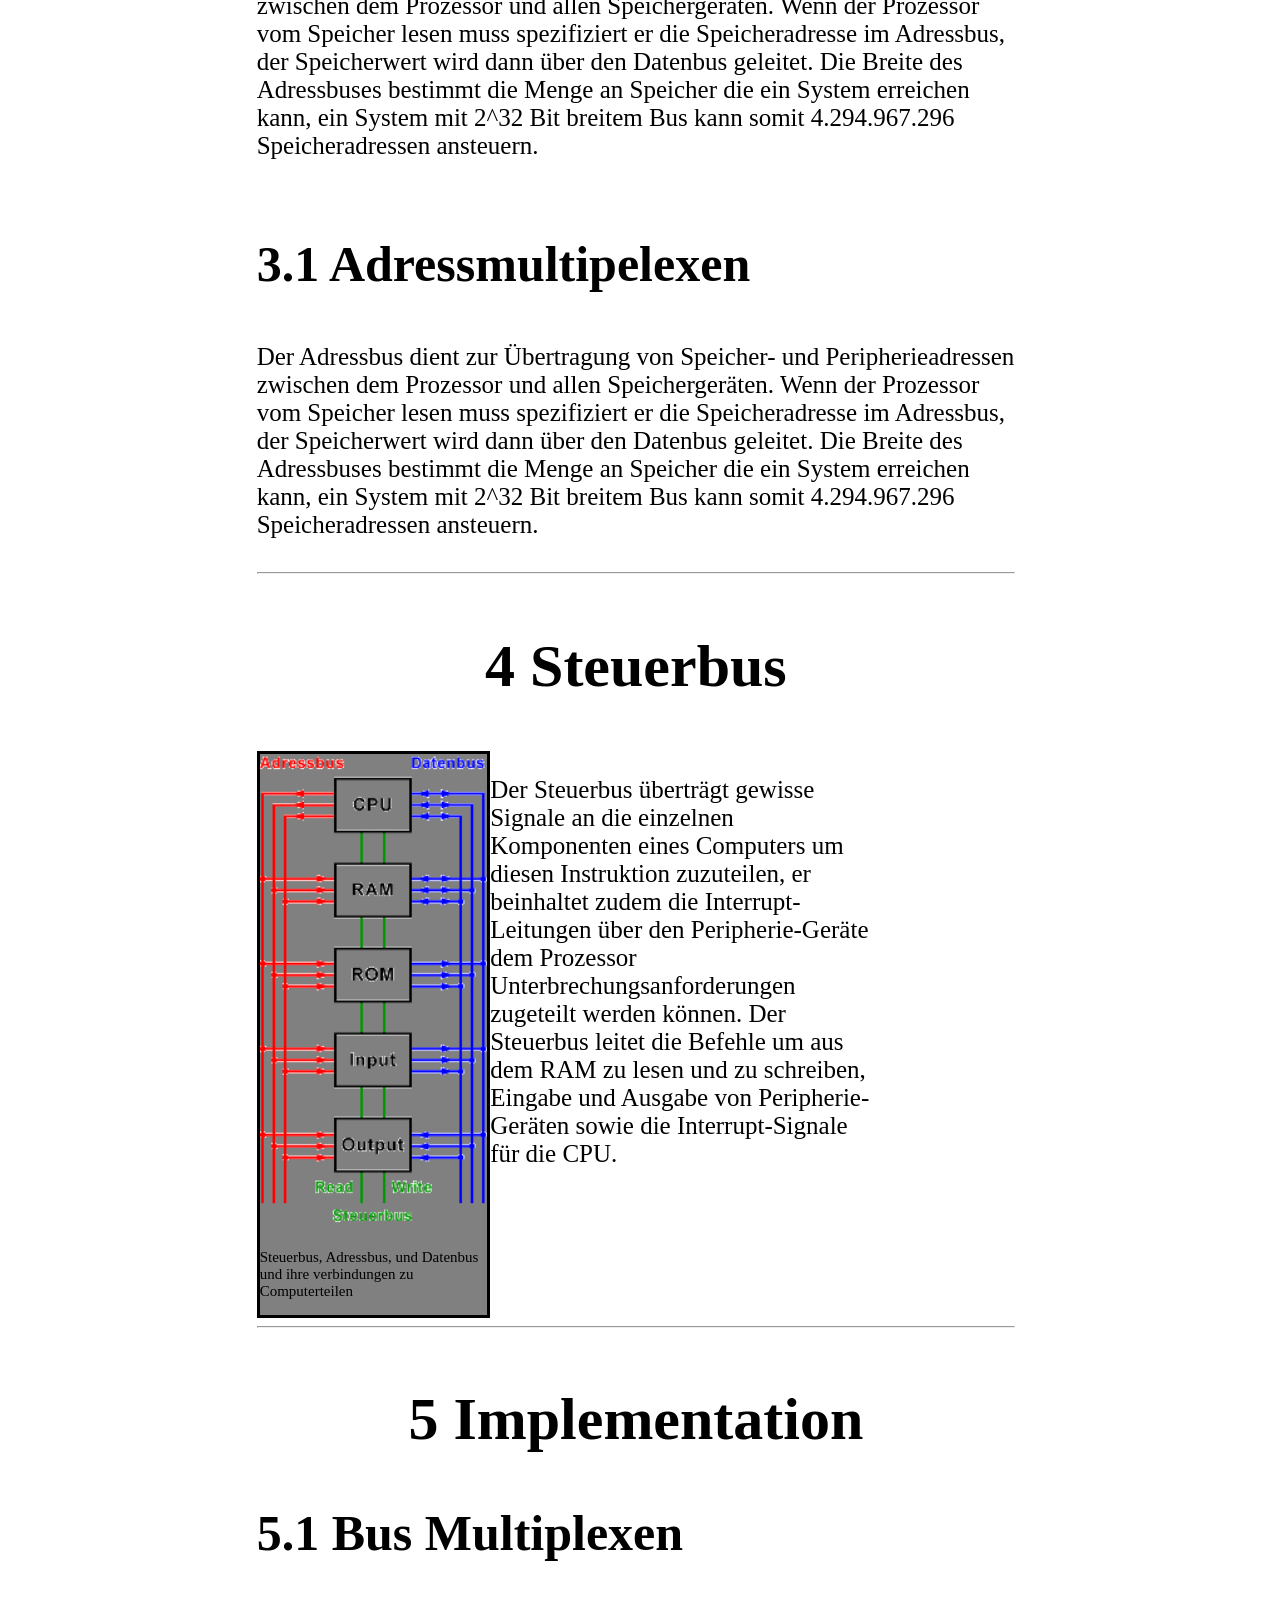
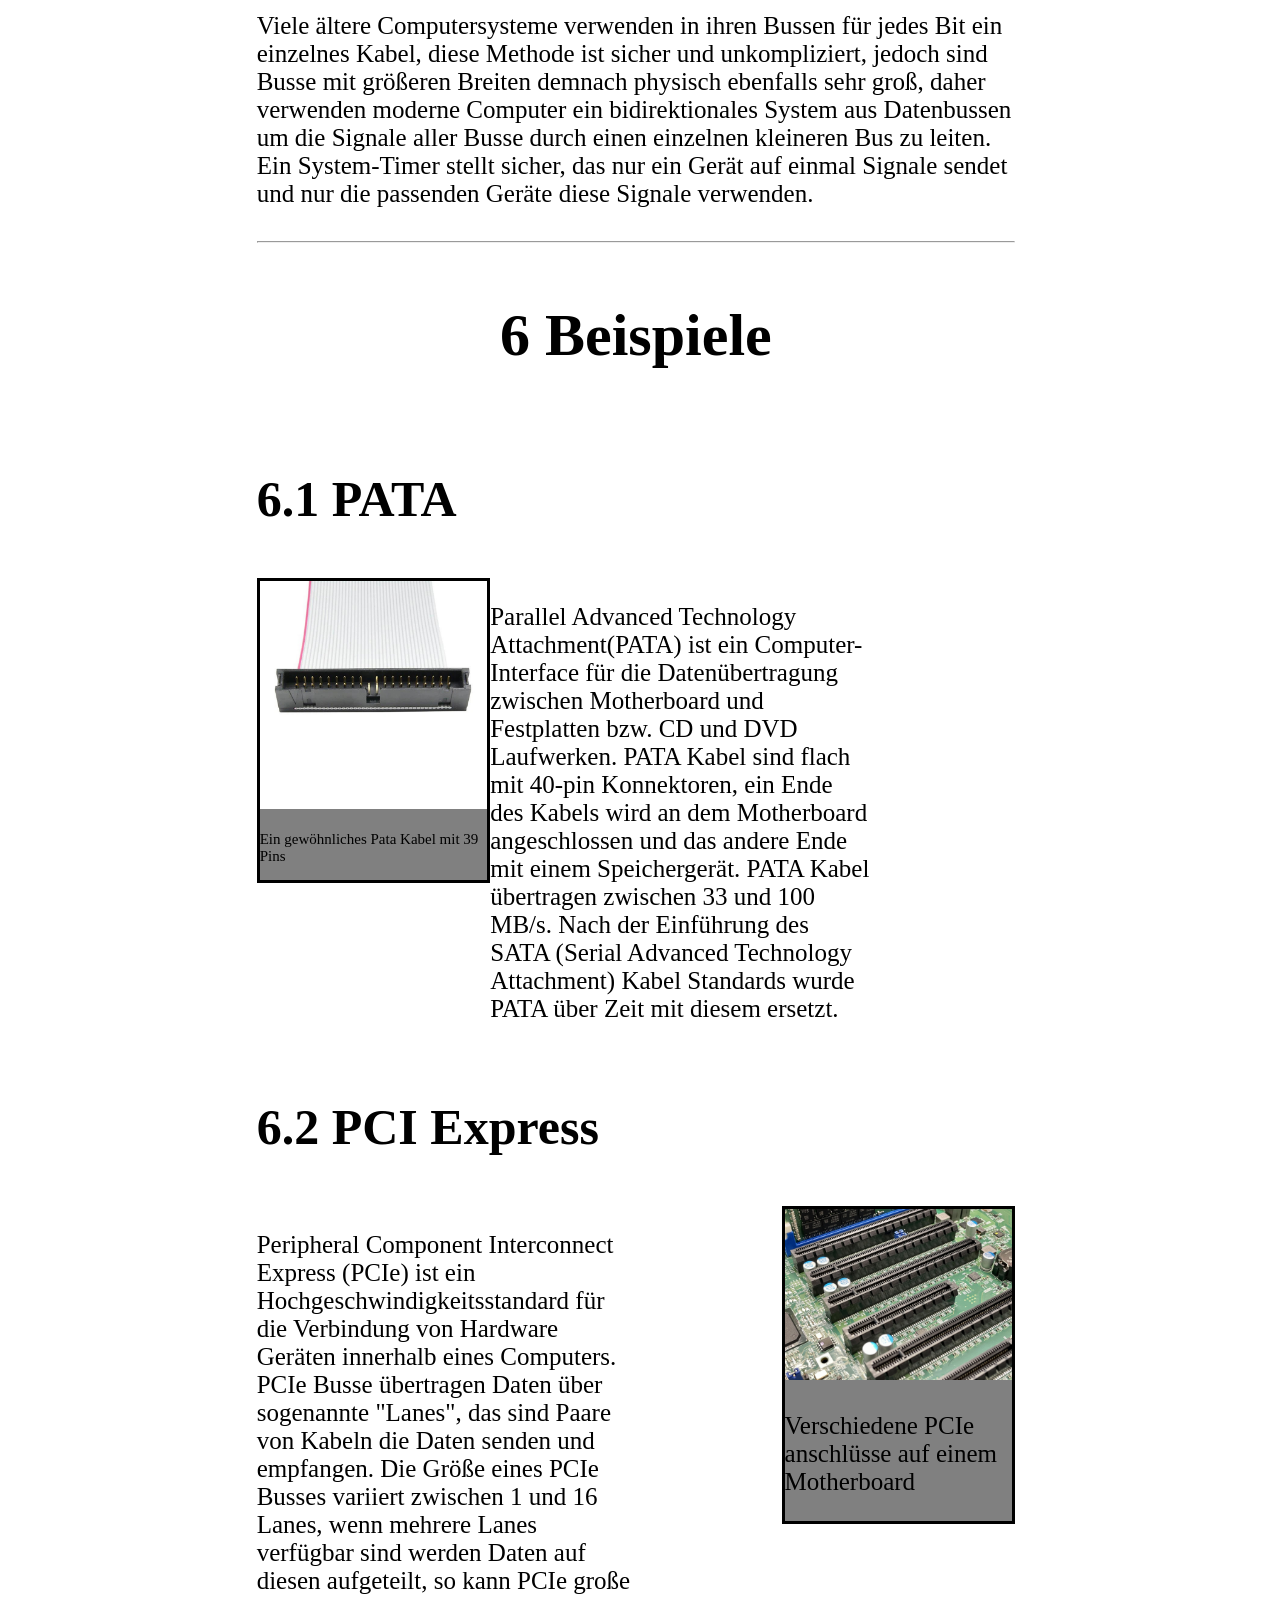
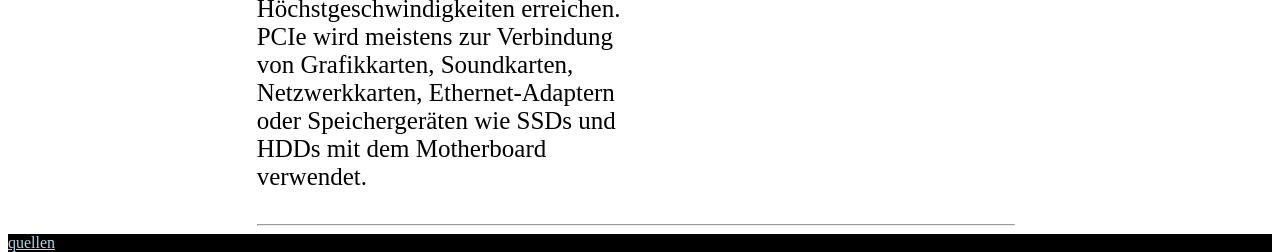
==== commit 5b135fb7: "last changes" ====
--- a/index.html
+++ b/index.html
@@ -55,8 +55,8 @@
     <div class="Wikigeneral" id="wikistylemain">
         <div style="width: 100%;"><!--element für fotos-->
             <div class="pictureinsert" style="float: left; height: 50%; width: 30%;">
-                <img style="height: 60%; width: 100%;" src="./recources/motherboard.jpg" alt="text if through some bug picture is not available">
-                <p>Motherboards verbinden alle Bestandteile eines PCs mittels verschiedener Busarten</p>
+                <img style="height: 60%; width: 100%;" src="./recources/motherboard.jpg" alt="if this text shows you might have to repair the project through git">
+                <p class="textforpicture">Motherboards verbinden alle Bestandteile eines PCs mittels verschiedener Busarten</p>
             </div>
             <div style="float: left;width:50%;"id="topicone">
                 <p>Ein Bus ist ein System, welches Daten zwischen Computergeräten überträgt. Busse beinhalten sowohl Hardware als auch Software, wie Kommunikationsprotokolle.
@@ -133,8 +133,8 @@
         </div>
         <div style="width: 100%;"><!--element für fotos-->
             <div class="pictureinsert" style="float: left; height: 20%; width: 30%;">
-                <img style="height: 30%; width: 100%;" src="./recources/Bus.gif" alt="text if through some bug picture is not available">
-                <p>Steuerbus, Adressbus, und Datenbus und ihre verbindungen zu Computerteilen</p>
+                <img style="height: 30%; width: 100%;" src="./recources/Bus.gif" alt="if you see this text the project might have to get repaired">
+                <p class="textforpicture">Steuerbus, Adressbus, und Datenbus und ihre verbindungen zu Computerteilen</p>
             </div>
             <div style="float: left;width:50%;"id="topicone">
                 <p>
@@ -184,8 +184,8 @@
         </div>
         <div style="width: 100%;"><!--element für fotos-->
             <div class="pictureinsert" style="float: left; height: 20%; width: 30%;">
-                <img style="height: 30%; width: 100%;" src="./recources/pata.jpg" alt="text if through some bug picture is not available">
-                <p>Ein gewöhnliches Pata Kabel mit 39 Pins</p>
+                <img style="height: 30%; width: 100%;" src="./recources/pata.jpg" alt="something is missing in this project and its not a serversite">
+                <p class="textforpicture">Ein gewöhnliches Pata Kabel mit 39 Pins</p>
             </div>
             <div style="float: left;width:50%;"id="topicone">
                 <p> Parallel Advanced Technology Attachment(PATA) ist ein Computer-Interface für die Datenübertragung zwischen Motherboard und Festplatten bzw. CD und DVD Laufwerken.
